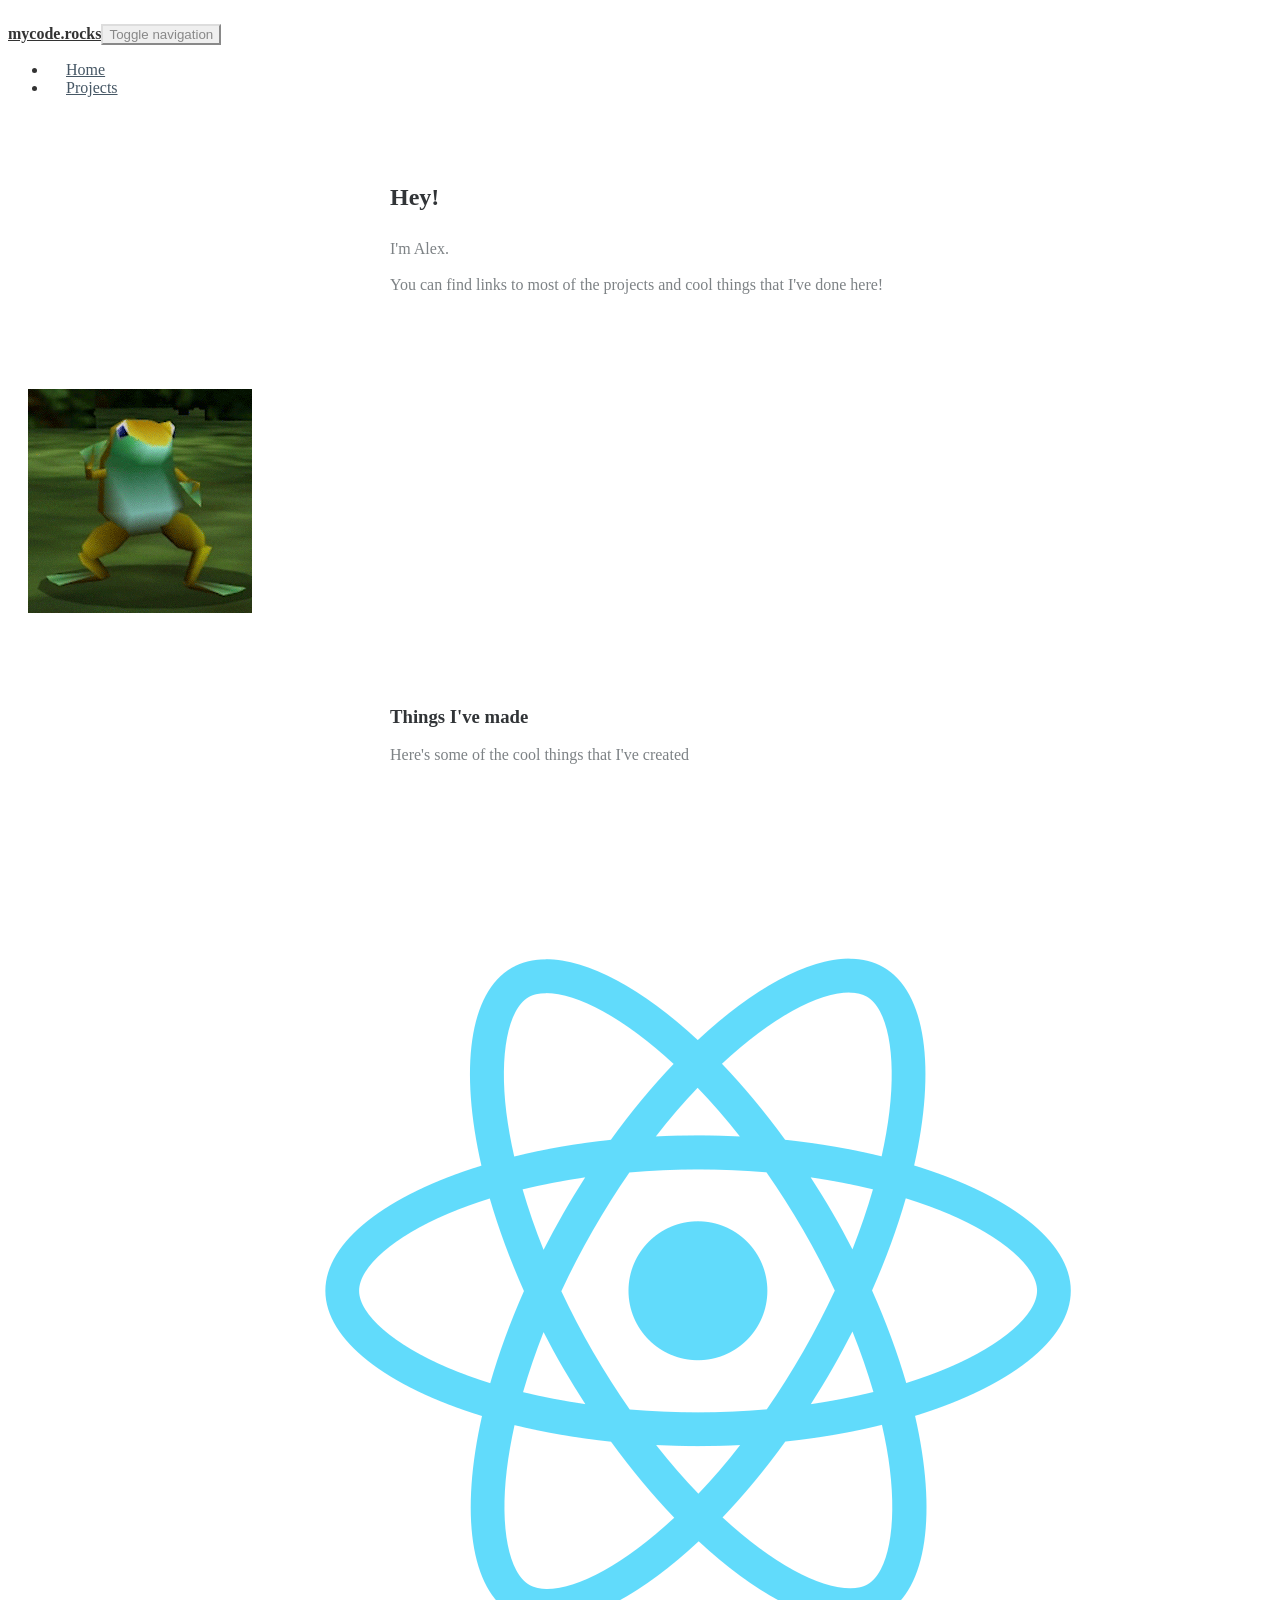
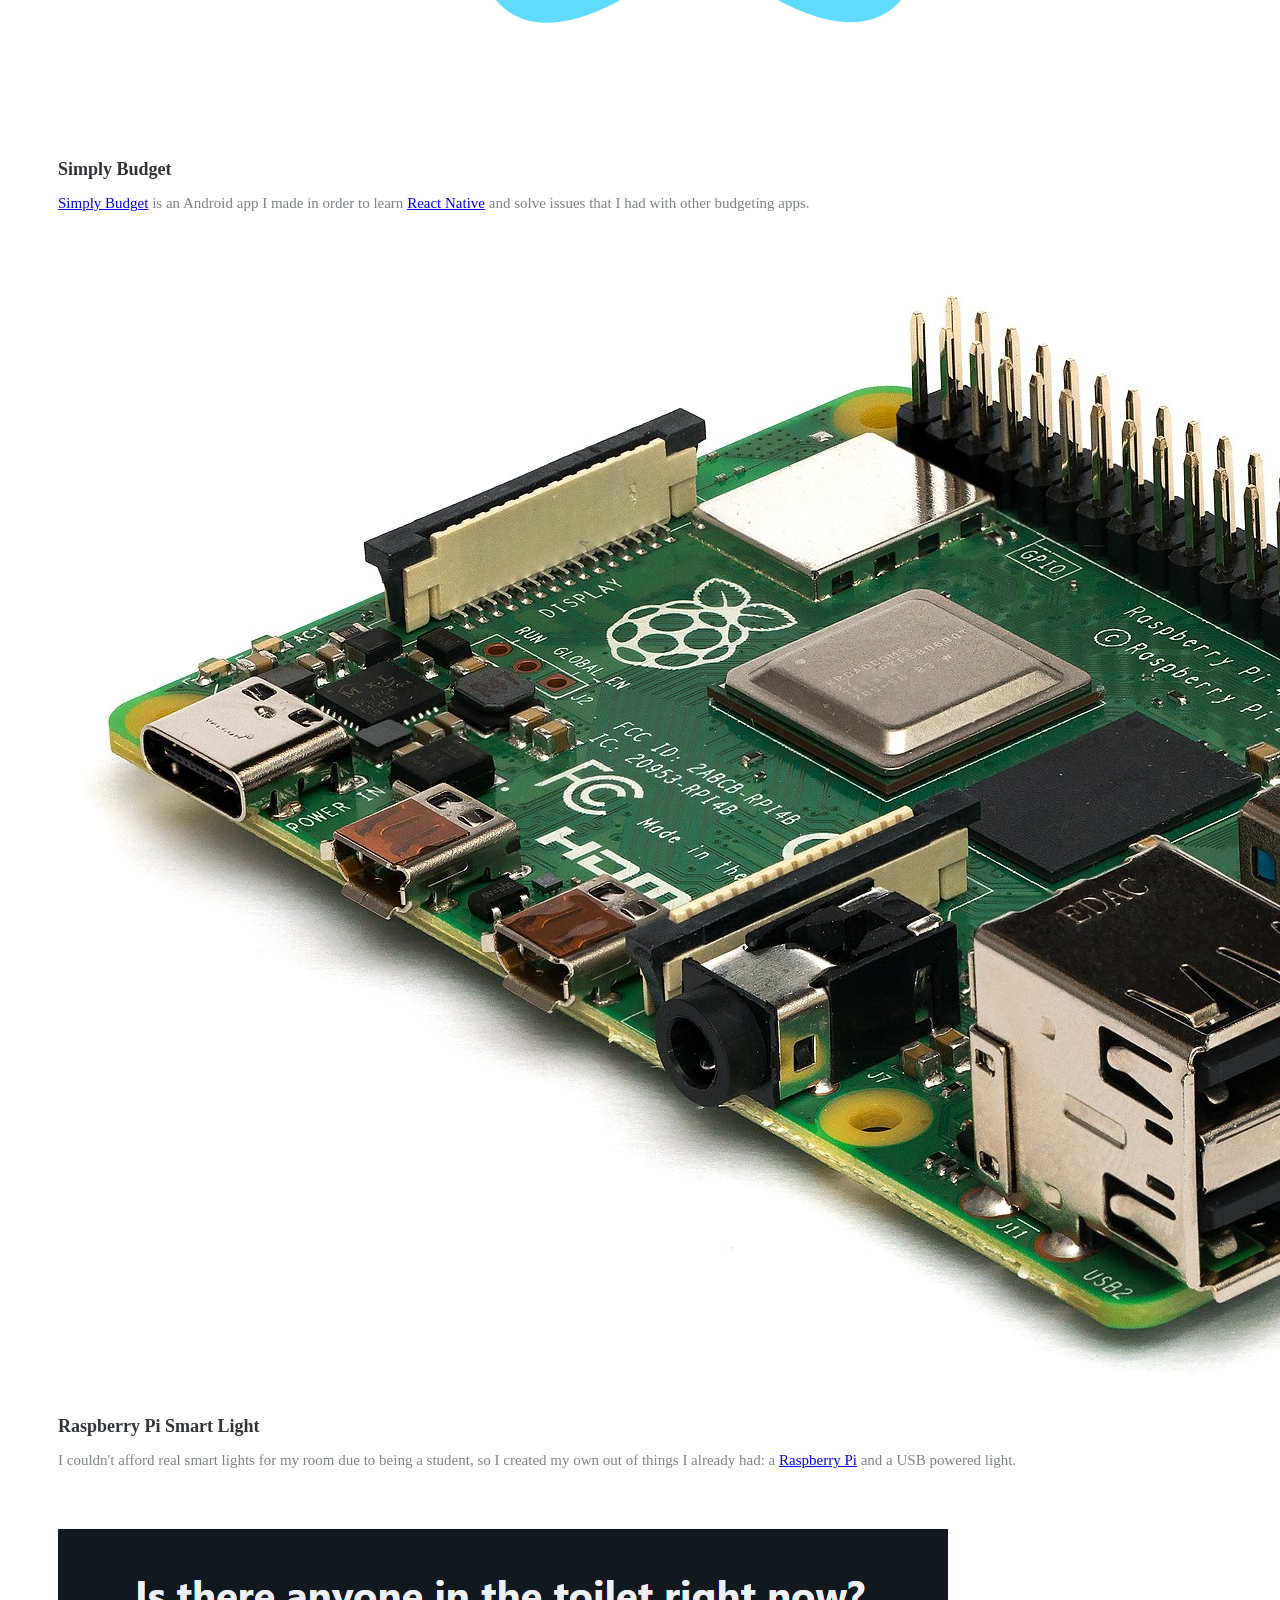
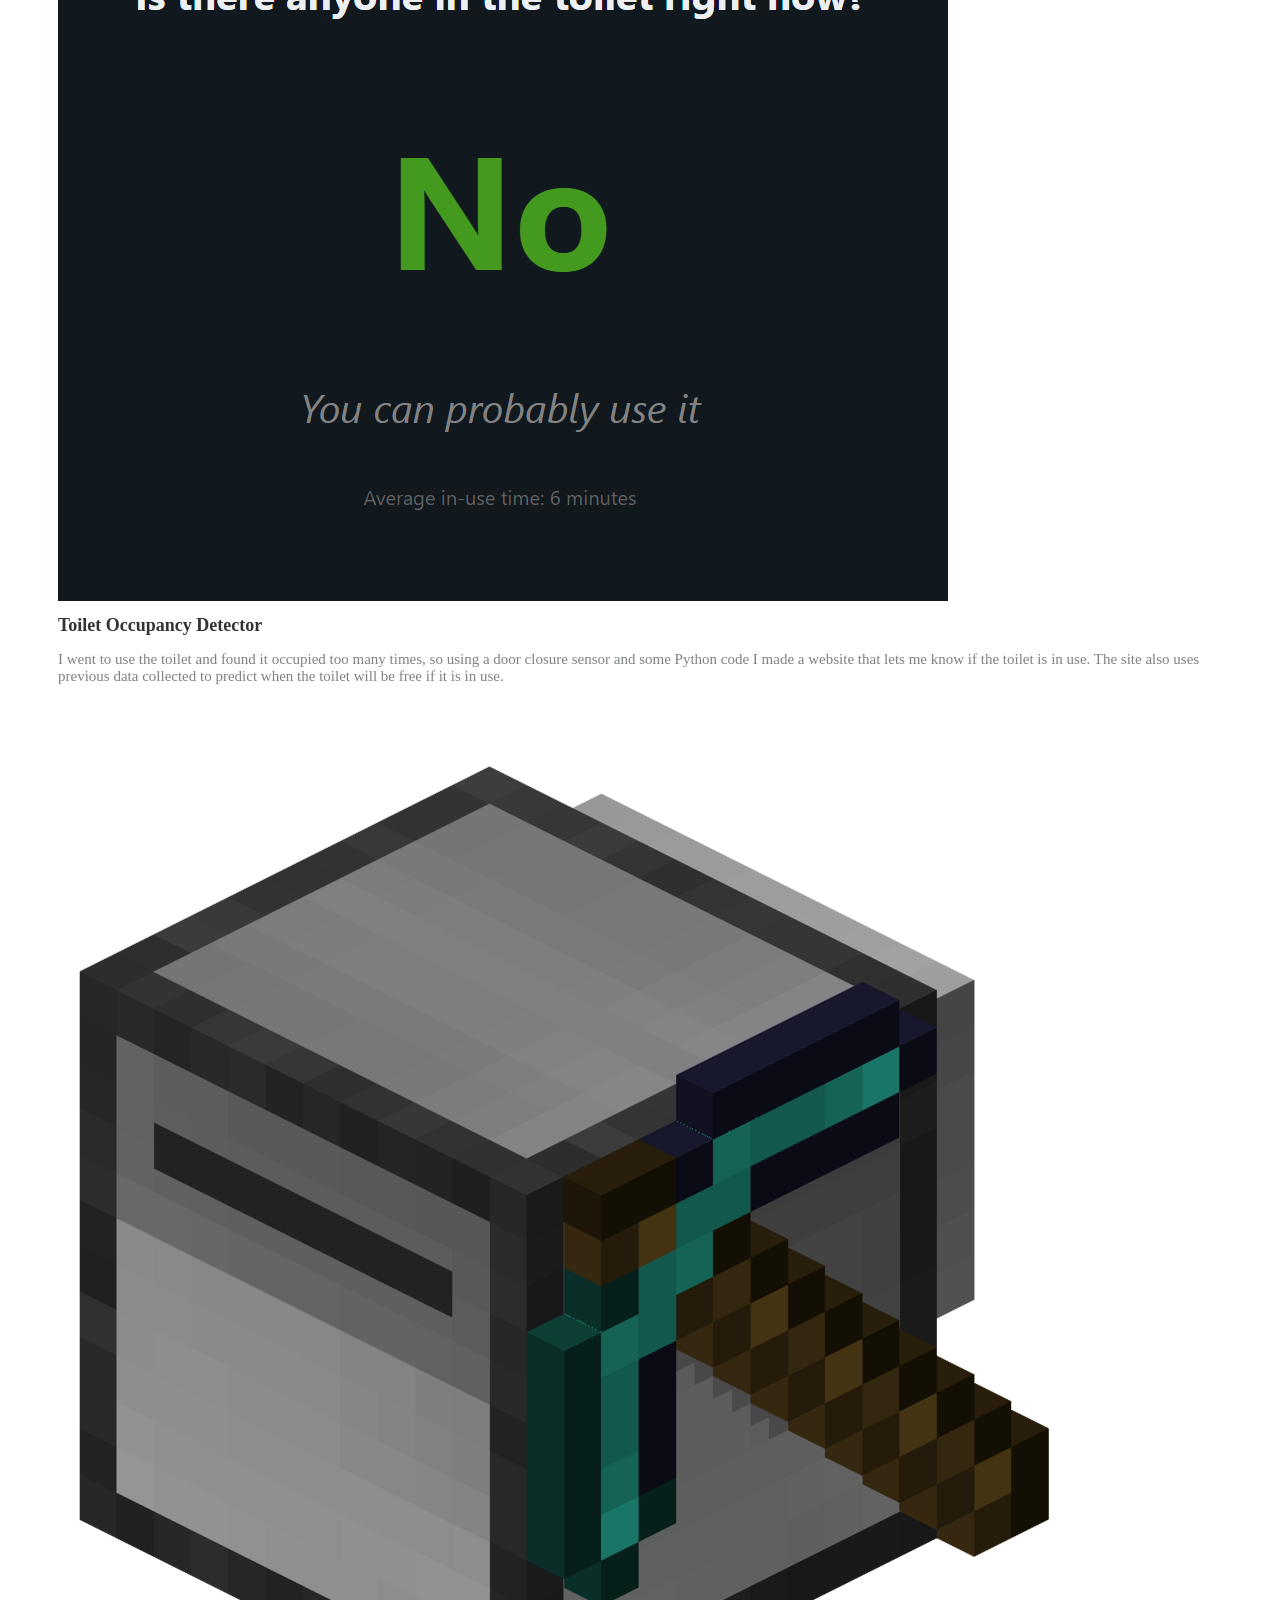
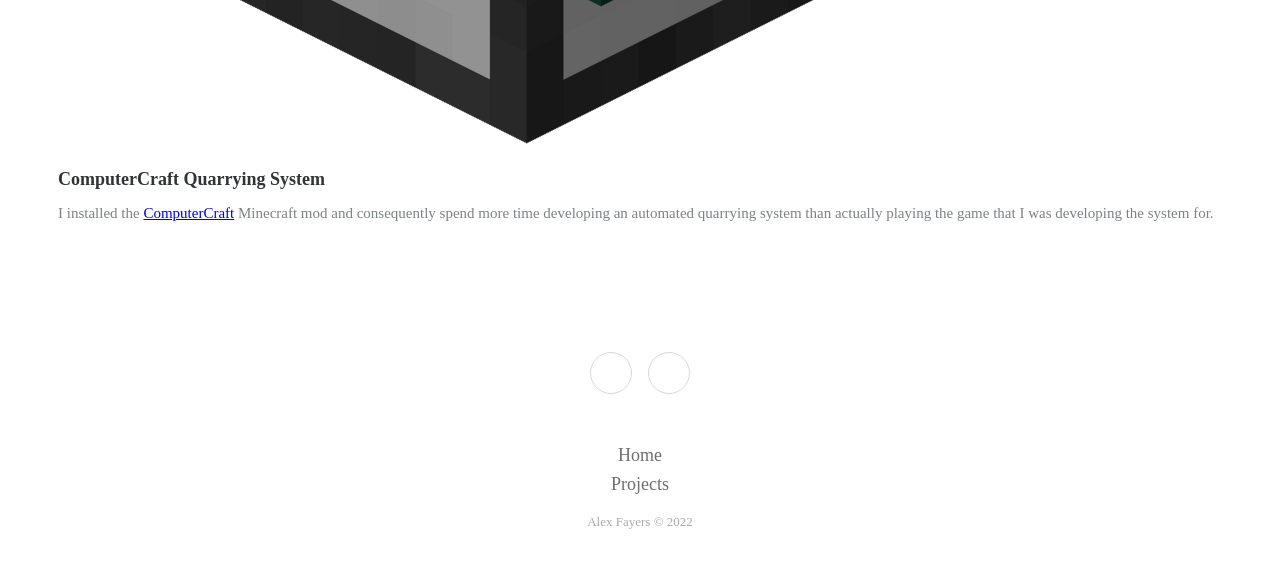
==== index.html @ 3d918f92 "init" ====
<!DOCTYPE html><html lang="en"><head><meta charset="utf-8"><meta name="viewport" content="width=device-width, initial-scale=1.0, shrink-to-fit=no"><title>Untitled</title><link rel="stylesheet" href="assets/bootstrap/css/bootstrap.min.css"><link rel="stylesheet" href="https://fonts.googleapis.com/css?family=Bitter:400,700"><link rel="stylesheet" href="assets/fonts/ionicons.min.css"><link rel="stylesheet" href="assets/css/styles.min.css"><link rel="stylesheet" href="https://cdnjs.cloudflare.com/ajax/libs/animate.css/3.5.2/animate.min.css"></head><body><div class="container"><header><nav class="navbar navbar-light navbar-expand-lg navigation-clean"><div class="container" id="container"><a class="navbar-brand" href="#">mycode.rocks</a><button data-bs-toggle="collapse" class="navbar-toggler" data-bs-target="#navcol-1"><span class="visually-hidden">Toggle navigation</span><span class="navbar-toggler-icon"></span></button><div class="collapse navbar-collapse" id="navcol-1"><ul class="navbar-nav ms-auto"><li class="nav-item"><a class="nav-link" href="#container">Home</a></li><li class="nav-item"><a class="nav-link" href="#projects">Projects</a></li></ul></div></div></nav></header><main><section class="highlight-clean"><div class="intro"><h2 class="text-center swing animated">Hey!</h2><p class="lead text-center"></p><p class="lead text-center">I'm Alex.<br><br>You can find links to most of the projects and cool things that I've done here!</p></div></section><section class="d-flex d-xl-flex justify-content-center align-items-center justify-content-xl-center align-items-xl-center"><div class="d-flex d-sm-flex d-md-flex d-lg-flex justify-content-center justify-content-sm-center justify-content-md-center jello animated" id="gradient" style="padding: 20px;"><img class="d-xl-flex" src="assets/img/frog.gif"></div></section><section class="highlight-clean projects-horizontal"><div class="intro"><h3 class="text-center" id="projects">Things I've made</h3><p class="text-center">Here's some of the cool things that I've created</p></div><div style="padding: 0px 50px ;"><div class="row projects"><div class="col-sm-6 item"><div class="row"><div class="col-md-12 col-lg-5"><a href="https://play.google.com/store/apps/details?id=com.alexfayersapps.simplybudget"><img class="img-fluid" src="assets/img/1280px-React-icon.svg.png"></a></div><div class="col"><h3 class="name">Simply Budget</h3><p class="description"><a href="https://play.google.com/store/apps/details?id=com.alexfayersapps.simplybudget">Simply Budget</a>&nbsp;is an Android app I made in order to learn&nbsp;<a href="https://reactnative.dev/">React Native</a>&nbsp;and solve issues that I had with other budgeting apps.</p></div></div></div><div class="col-sm-6 item"><div class="row"><div class="col-md-12 col-lg-5"><img class="img-fluid" src="assets/img/Raspberry_Pi_4_Model_B_-_Side.jpg"></div><div class="col"><h3 class="name">Raspberry Pi Smart Light</h3><p class="description">I couldn't afford real smart lights for my room due to being a student, so I created my own out of things I already had: a&nbsp;<a href="https://www.raspberrypi.org/">Raspberry Pi</a> and a USB powered light.</p></div></div></div><div class="col-sm-6 item"><div class="row"><div class="col-md-12 col-lg-5"><img class="img-fluid" src="assets/img/Screenshot%202022-01-23%20181431.png"></div><div class="col"><h3 class="name">Toilet Occupancy Detector</h3><p class="description">I went to use the toilet and found it occupied too many times, so using a door closure sensor and some Python code I made a website that lets me know if the toilet is in use. The site&nbsp;also uses previous data collected to predict when the toilet will be free if it is in use.</p></div></div></div><div class="col-sm-6 item"><div class="row"><div class="col-md-12 col-lg-5"><a href="https://github.com/alexfayers/computercraft_miner"><img class="img-fluid" src="assets/img/2013-08-24_19.15.29.png"></a></div><div class="col"><h3 class="name">ComputerCraft Quarrying System</h3><p class="description">I installed the <a href="https://www.computercraft.info/">ComputerCraft</a>&nbsp;Minecraft mod and consequently spend more time developing an automated quarrying system than actually playing the game that I was developing the system for.</p></div></div></div></div></div></section></main><footer class="footer-basic"><div class="social"><a href="https://www.linkedin.com/in/alex-fayers/"><i class="icon ion-social-linkedin"></i></a><a href="https://github.com/alexfayers"><i class="icon ion-social-github"></i></a></div><ul class="list-inline"><li class="list-inline-item"><a href="#container">Home</a></li><li class="list-inline-item"><a href="#projects">Projects</a></li></ul><p class="copyright">Alex Fayers © 2022</p></footer></div><script src="assets/js/jquery.min.js"></script><script src="assets/bootstrap/js/bootstrap.min.js"></script><script src="assets/js/script.min.js"></script></body></html>
---- assets/css/styles.min.css ----
.footer-basic{padding:40px 0;background-color:#fff;color:#4b4c4d}.footer-basic ul{padding:0;list-style:none;text-align:center;font-size:18px;line-height:1.6;margin-bottom:0}.footer-basic li{padding:0 10px}.footer-basic ul a{color:inherit;text-decoration:none;opacity:.8}.footer-basic ul a:hover,.highlight-clean .buttons .btn:hover{opacity:1}.footer-basic .social{text-align:center;padding-bottom:25px}.footer-basic .social>a{font-size:24px;width:40px;height:40px;line-height:40px;display:inline-block;text-align:center;border-radius:50%;border:1px solid #ccc;margin:0 8px;color:inherit;opacity:.75}.footer-basic .social>a:hover{opacity:.9}.footer-basic .copyright{margin-top:15px;text-align:center;font-size:13px;color:#aaa;margin-bottom:0}.header-dark{background:url(../../assets/img/mountain_bg.jpg) 0 0/cover #444;padding-bottom:80px}.header-dark .navbar{background:0 0;color:#fff;border-radius:0;box-shadow:none;border:none}.header-dark .navbar .navbar-brand,.navigation-clean .navbar-brand{font-weight:700;color:inherit}.header-dark .navbar .navbar-brand:hover{color:#f0f0f0}.header-dark .navbar .navbar-collapse span{margin-top:5px}.header-dark .navbar .navbar-collapse span .login{color:#d9d9d9;margin-right:.5rem;text-decoration:none}.header-dark .navbar .navbar-collapse span .login:hover{color:#fff}.header-dark .navbar .navbar-toggler{border-color:#747474;color:#eee}.header-dark .navbar .navbar-toggler:hover,.header-dark .navbar-toggler:focus,.navigation-clean .navbar-toggler:focus,.navigation-clean .navbar-toggler:hover{background:0 0}.header-dark .navbar .navbar-collapse,.header-dark .navbar form{border-color:#636363}@media (min-width:992px){.header-dark .navbar.navbar .navbar-nav .nav-link{padding-left:1.2rem;padding-right:1.2rem}}.header-dark .navbar.navbar-dark .navbar-nav .nav-link{color:#d9d9d9}.header-dark .navbar.navbar-dark .navbar-nav .nav-link:focus,.header-dark .navbar.navbar-dark .navbar-nav .nav-link:hover{color:#fcfeff!important;background-color:transparent}.header-dark .navbar .navbar-nav>li>.dropdown-menu{margin-top:-5px;box-shadow:0 4px 8px rgba(0,0,0,.1);background-color:#fff;border-radius:2px}.header-dark .navbar .dropdown-menu .dropdown-item,.header-dark .navbar .dropdown-menu .dropdown-item:focus{line-height:2;font-size:14px;color:#37434d}.header-dark .navbar .dropdown-menu .drodown-item:hover,.header-dark .navbar .dropdown-menu .dropdown-item:focus{background:#ebeff1}.header-dark .navbar .action-button,.header-dark .navbar .action-button:active{background:#208f8f;border-radius:20px;font-size:inherit;color:#fff;box-shadow:none;border:none;text-shadow:none;padding:.5rem .8rem;transition:background-color .25s}.header-dark .navbar .action-button:hover{background:#269d9d}.header-dark .navbar label{color:#ccc}.header-dark .navbar form .search-field{display:inline-block;width:80%;background:0 0;border:none;border-bottom:1px solid transparent;border-radius:0;color:#ccc;box-shadow:none;color:inherit;transition:border-bottom-color .3s}.header-dark .navbar form .search-field:focus{border-bottom:1px solid #ccc}.header-dark .hero{margin-top:60px}.header-dark .hero h1{color:#fff;font-family:Bitter,serif;font-size:40px;margin-top:20px;margin-bottom:80px}.header-dark .hero .ratio iframe{background-color:#666}.highlight-clean{color:#313437;background-color:#fff;padding:50px 0}.highlight-clean p,.projects-horizontal p{color:#7d8285}.highlight-clean h2{font-weight:700;margin-bottom:25px;line-height:1.5;padding-top:0;margin-top:0;color:inherit}.highlight-clean .intro{font-size:16px;max-width:500px;margin:0 auto 25px}.highlight-clean .buttons{text-align:center}.highlight-clean .buttons .btn{padding:16px 32px;margin:6px;border:none;background:#ddd;box-shadow:none;text-shadow:none;opacity:.9;text-transform:uppercase;font-weight:700;font-size:13px;letter-spacing:.4px;line-height:1;outline:0}.highlight-clean .buttons .btn:active{transform:translateY(1px)}.highlight-clean .buttons .btn-primary{background-color:#055ada;color:#fff}.navigation-clean{background:#fff;padding-top:.75rem;padding-bottom:.75rem;color:#333;border-radius:0;box-shadow:none;border:none;margin-bottom:0}@media (min-width:768px){.header-dark{padding-bottom:120px}.header-dark .navbar{padding-top:.75rem;padding-bottom:.75rem}.header-dark .hero{margin-top:20px}.header-dark .hero h1{margin-bottom:50px;line-height:1.5}.navigation-clean{padding-top:1rem;padding-bottom:1rem}}.navigation-clean .navbar-brand:hover{color:#222}.navigation-clean .navbar-toggler{border-color:#ddd;color:#888}.navigation-clean.navbar-light .navbar-nav .nav-link.active,.navigation-clean.navbar-light .navbar-nav .nav-link.active:focus,.navigation-clean.navbar-light .navbar-nav .nav-link.active:hover{color:#8f8f8f;box-shadow:none;background:0 0;pointer-events:none}.navigation-clean.navbar .navbar-nav .nav-link{padding-left:18px;padding-right:18px}.navigation-clean.navbar-light .navbar-nav .nav-link{color:#465765}.navigation-clean.navbar-light .navbar-nav .nav-link:focus,.navigation-clean.navbar-light .navbar-nav .nav-link:hover{color:#37434d!important;background-color:transparent}.navigation-clean .navbar-nav>li>.dropdown-menu{margin-top:-5px;box-shadow:none;background-color:#fff;border-radius:2px}.navigation-clean .dropdown-menu .dropdown-item,.navigation-clean .dropdown-menu .dropdown-item:focus{line-height:2;color:#37434d}.navigation-clean .dropdown-menu .dropdown-item:focus,.navigation-clean .dropdown-menu .dropdown-item:hover{background:#eee;color:inherit}.projects-horizontal{color:#313437;background-color:#fff}.projects-horizontal h2{font-weight:700;margin-bottom:40px;padding-top:40px;color:inherit}.projects-horizontal .intro{font-size:16px;max-width:500px;margin:0 auto 10px}.projects-horizontal .projects{padding-bottom:40px}.projects-horizontal .item{padding-top:60px;min-height:160px}.projects-horizontal .item .name{font-size:18px;font-weight:700;margin-top:10px;margin-bottom:15px;color:inherit}@media (max-width:991px){.projects-horizontal .item .name{margin-top:22px}}.projects-horizontal .item .description{font-size:15px;margin-bottom:0}.social-icons{color:#313437;background-color:#fff;text-align:center;padding:40px 0}@media (max-width:767px){.projects-horizontal h2{margin-bottom:25px;padding-top:25px;font-size:24px}.projects-horizontal .item{padding-top:40px;min-height:160px}.social-icons{padding:40px 0}}.social-icons i{font-size:32px;display:inline-block;color:#757980;margin:0 10px;width:60px;height:60px;border:1px solid #c8ced7;text-align:center;border-radius:50%;line-height:60px}
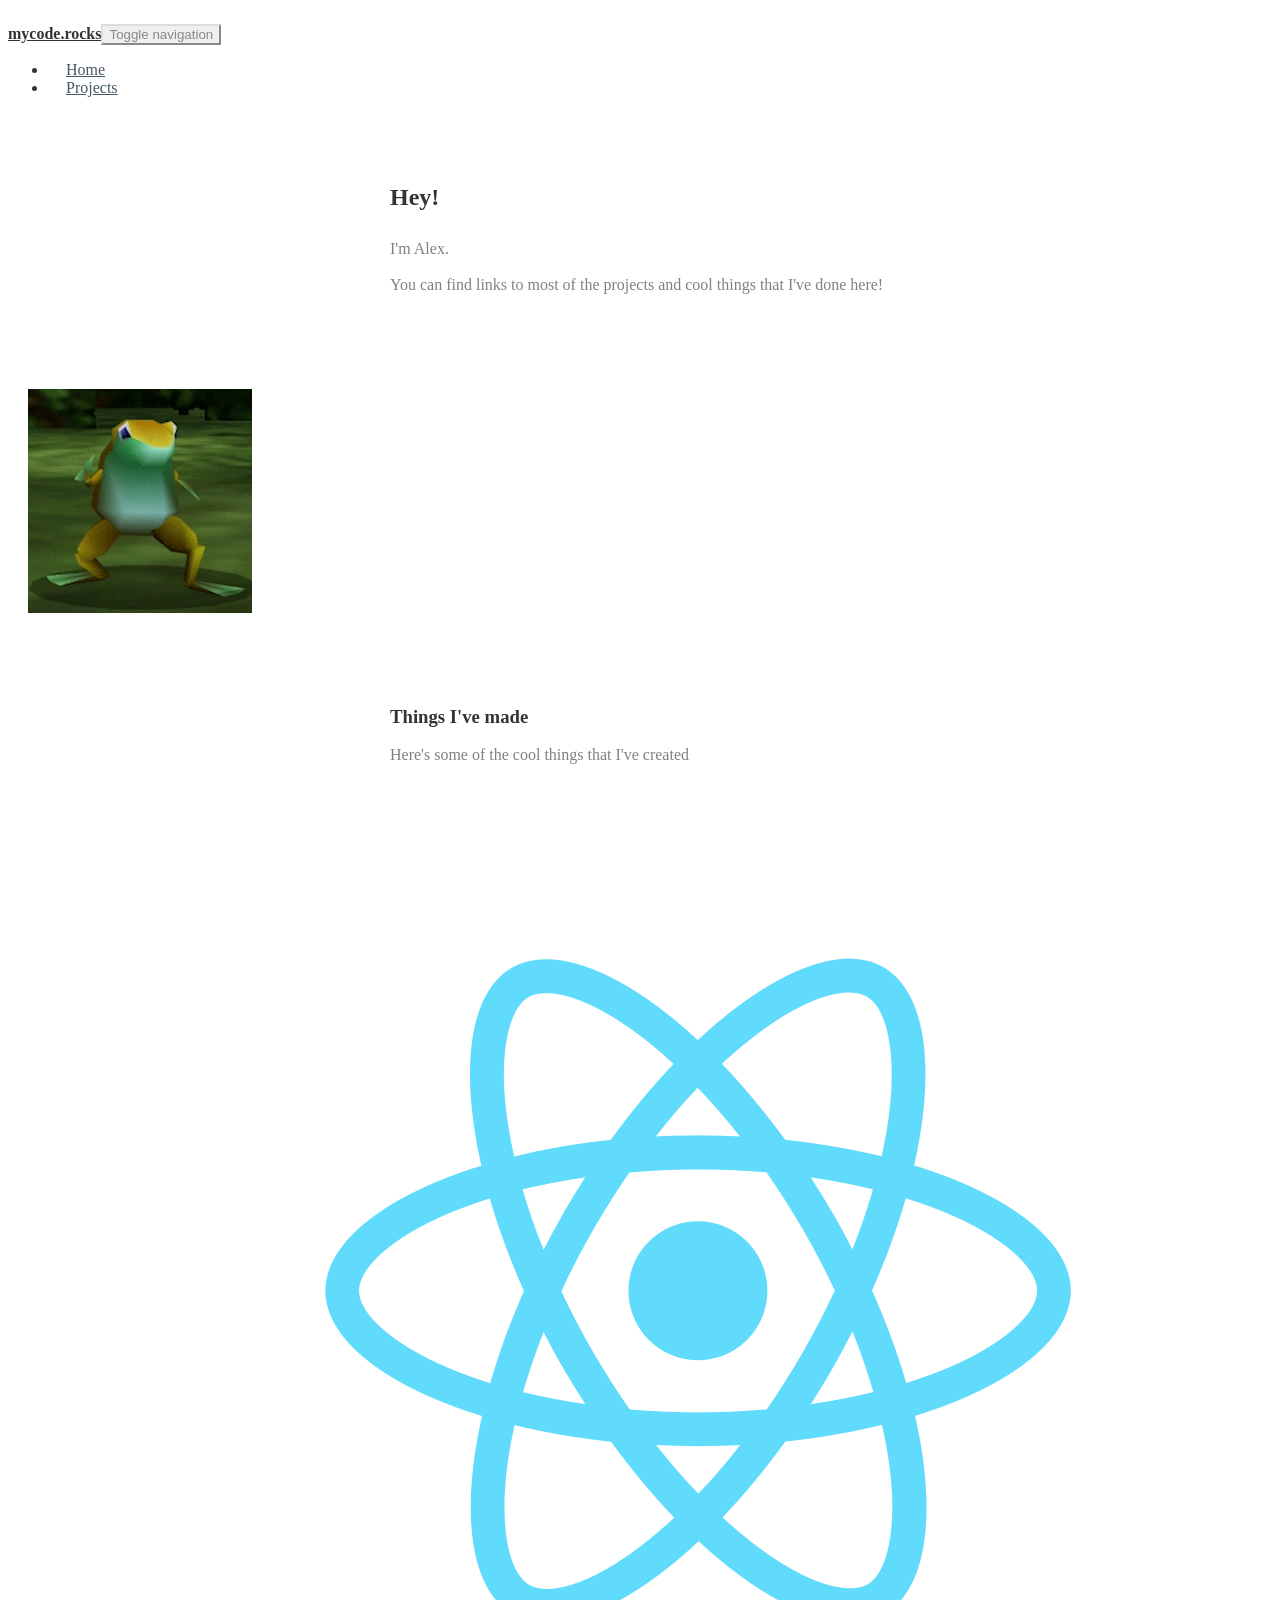
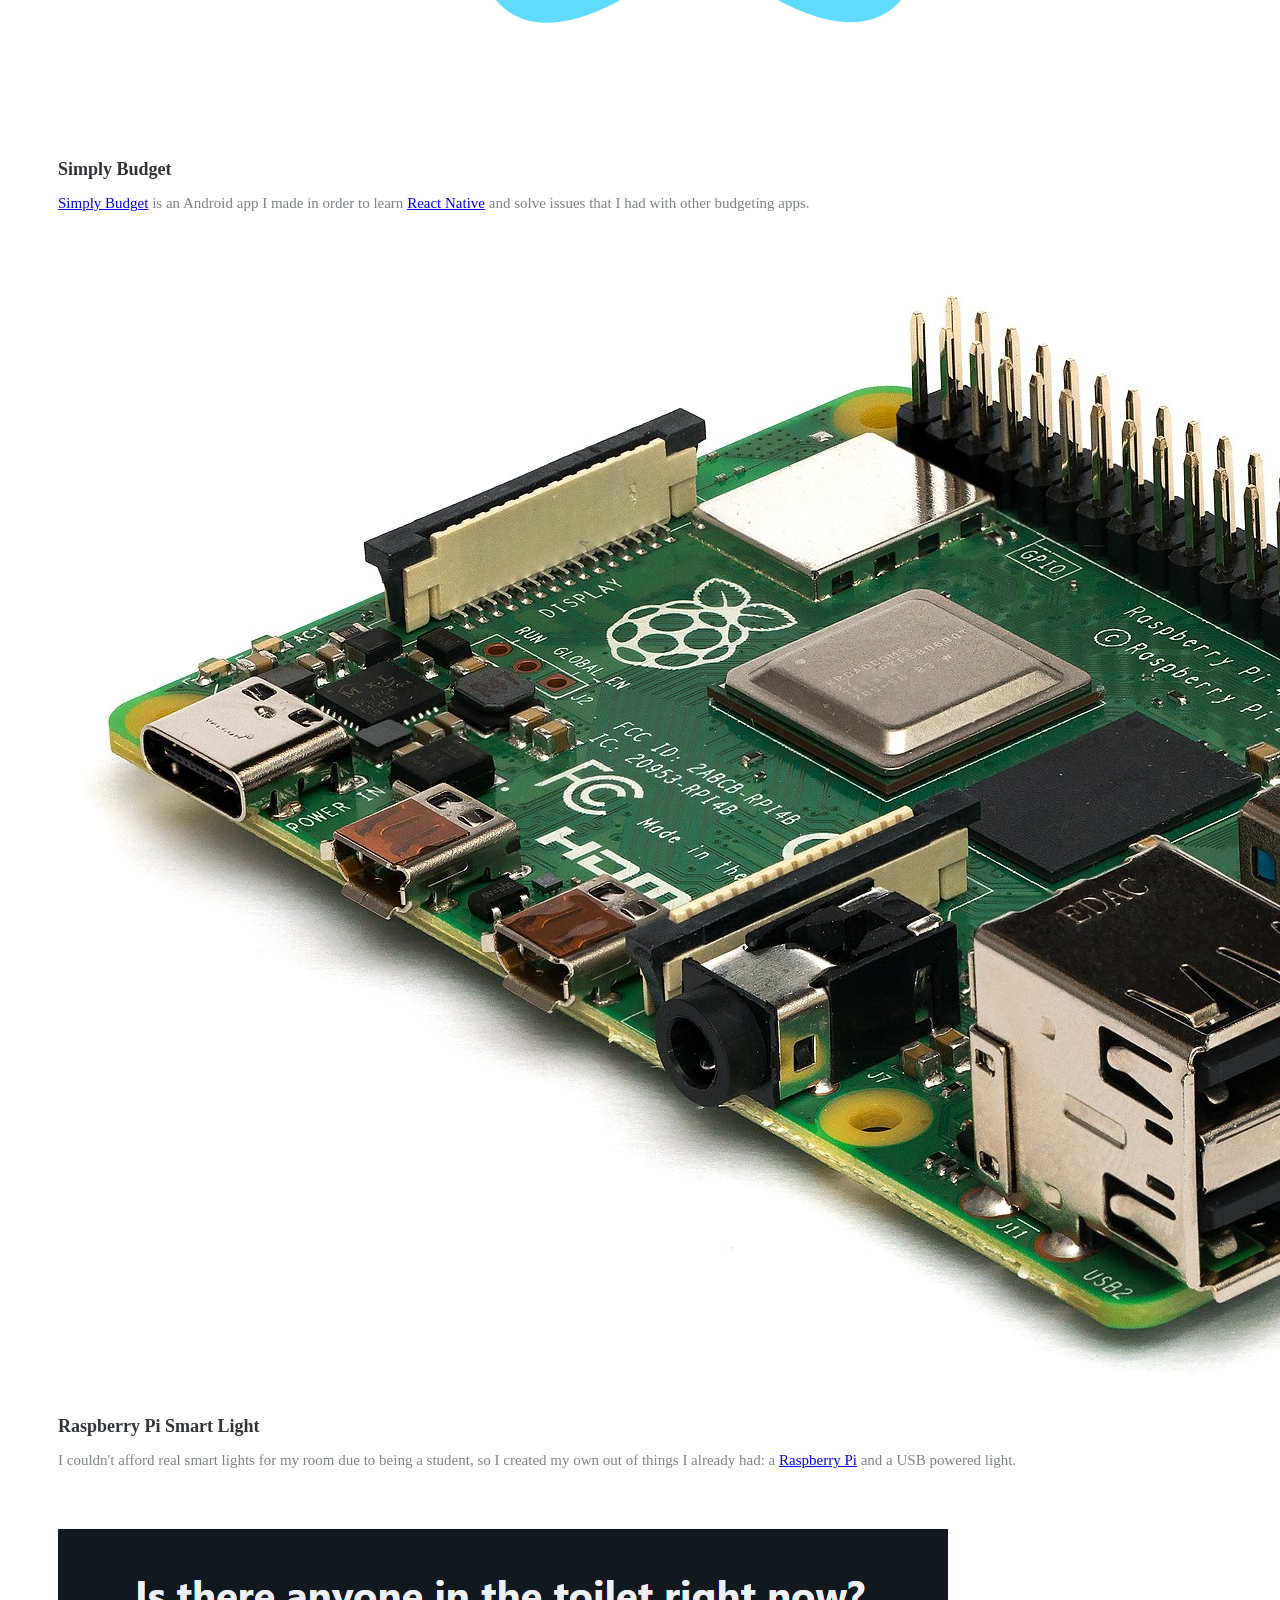
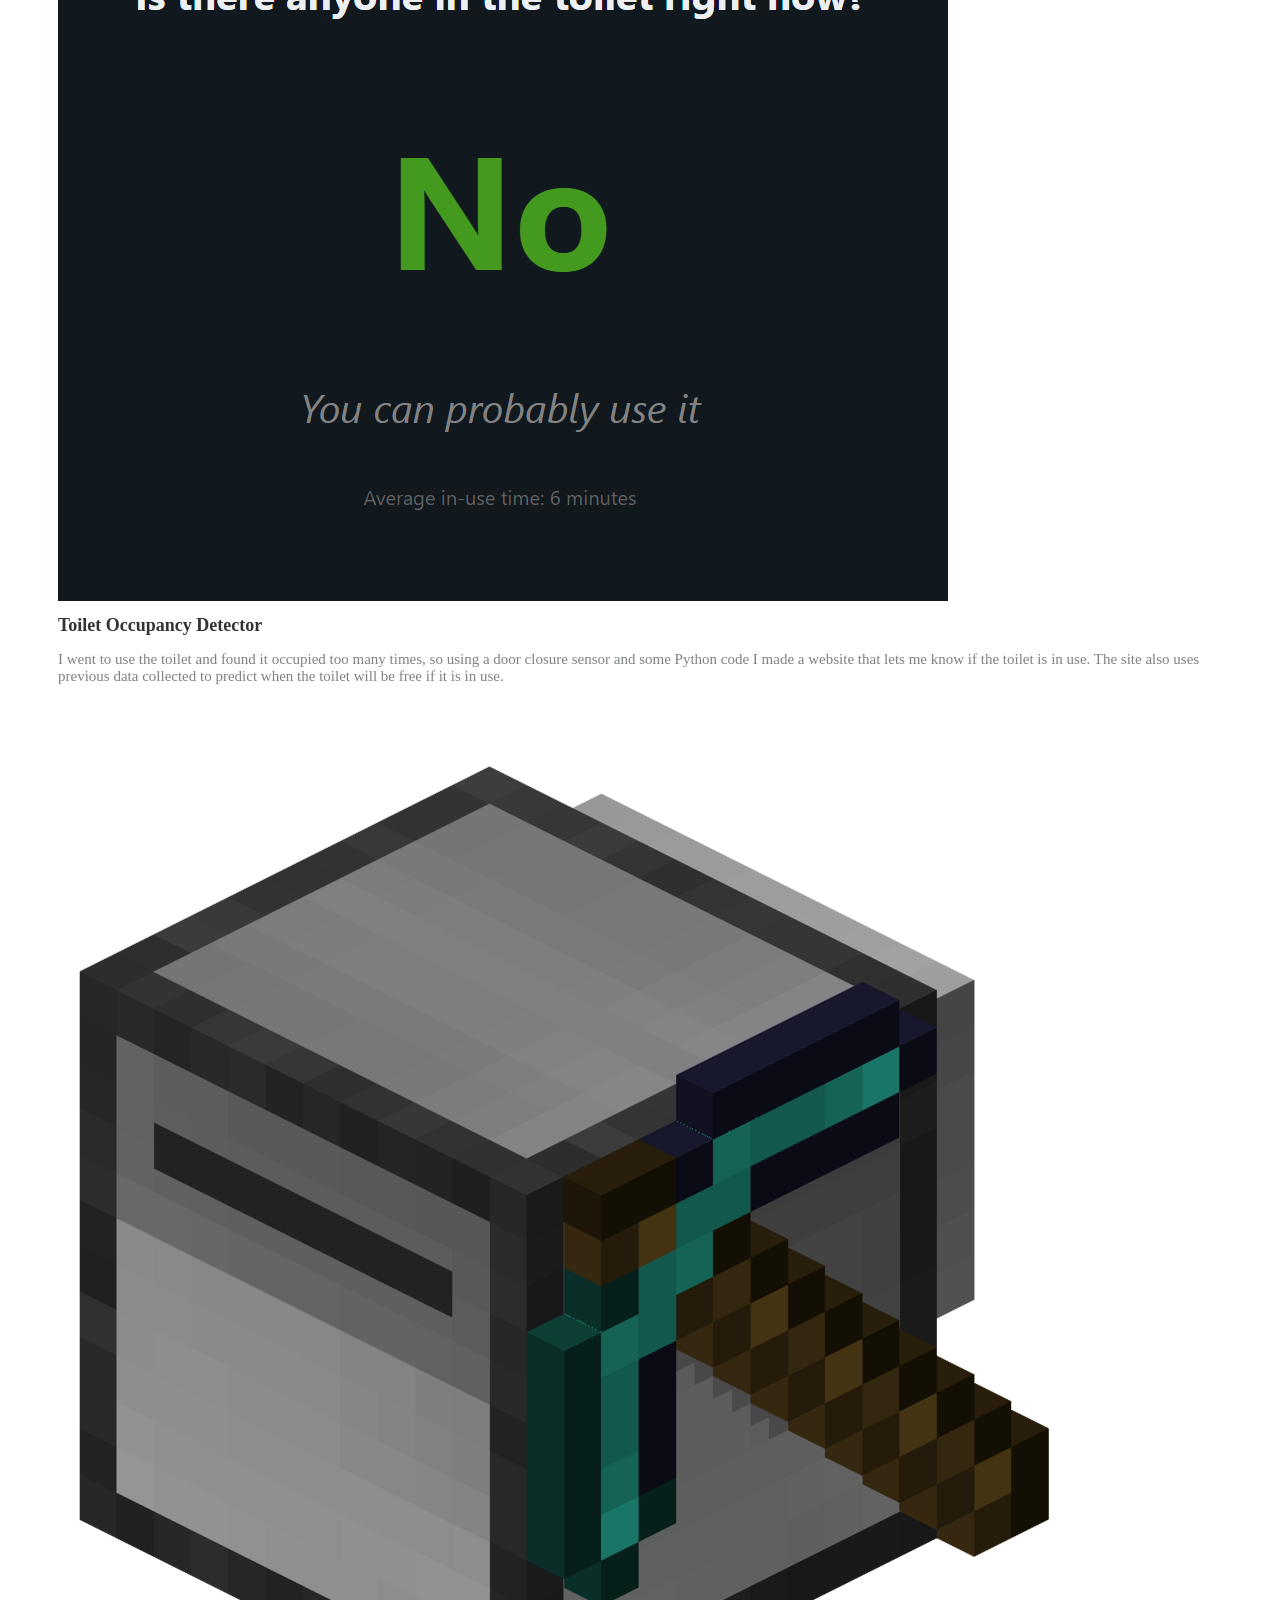
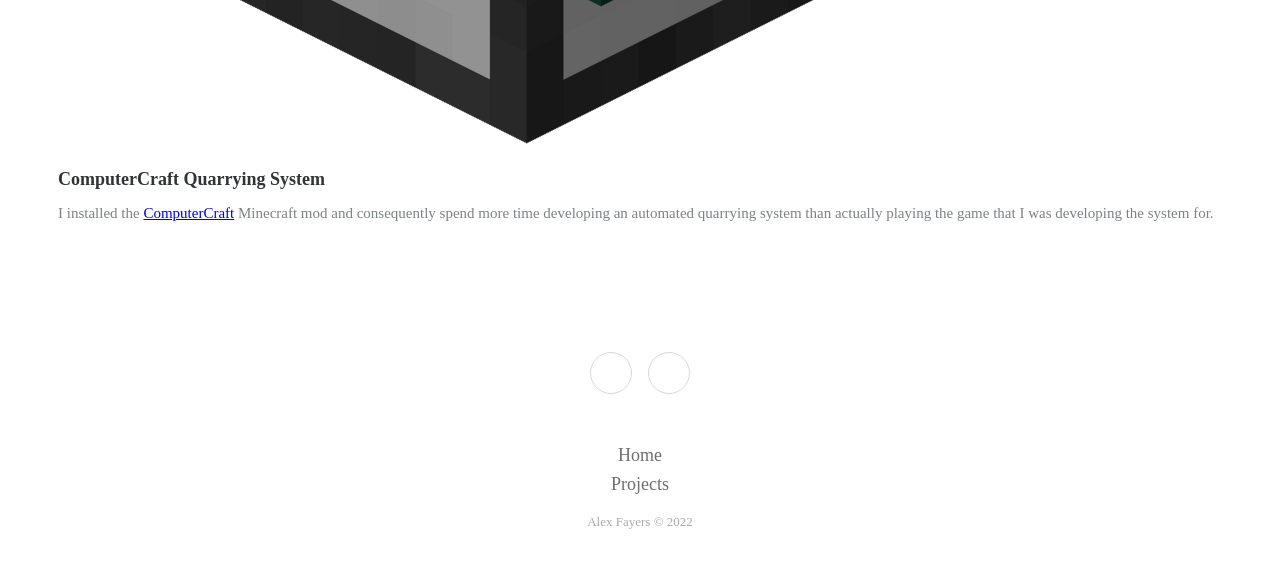
==== commit 63e352aa: "set title tag" ====
--- a/index.html
+++ b/index.html
@@ -1 +1 @@
-<!DOCTYPE html><html lang="en"><head><meta charset="utf-8"><meta name="viewport" content="width=device-width, initial-scale=1.0, shrink-to-fit=no"><title>Untitled</title><link rel="stylesheet" href="assets/bootstrap/css/bootstrap.min.css"><link rel="stylesheet" href="https://fonts.googleapis.com/css?family=Bitter:400,700"><link rel="stylesheet" href="assets/fonts/ionicons.min.css"><link rel="stylesheet" href="assets/css/styles.min.css"><link rel="stylesheet" href="https://cdnjs.cloudflare.com/ajax/libs/animate.css/3.5.2/animate.min.css"></head><body><div class="container"><header><nav class="navbar navbar-light navbar-expand-lg navigation-clean"><div class="container" id="container"><a class="navbar-brand" href="#">mycode.rocks</a><button data-bs-toggle="collapse" class="navbar-toggler" data-bs-target="#navcol-1"><span class="visually-hidden">Toggle navigation</span><span class="navbar-toggler-icon"></span></button><div class="collapse navbar-collapse" id="navcol-1"><ul class="navbar-nav ms-auto"><li class="nav-item"><a class="nav-link" href="#container">Home</a></li><li class="nav-item"><a class="nav-link" href="#projects">Projects</a></li></ul></div></div></nav></header><main><section class="highlight-clean"><div class="intro"><h2 class="text-center swing animated">Hey!</h2><p class="lead text-center"></p><p class="lead text-center">I'm Alex.<br><br>You can find links to most of the projects and cool things that I've done here!</p></div></section><section class="d-flex d-xl-flex justify-content-center align-items-center justify-content-xl-center align-items-xl-center"><div class="d-flex d-sm-flex d-md-flex d-lg-flex justify-content-center justify-content-sm-center justify-content-md-center jello animated" id="gradient" style="padding: 20px;"><img class="d-xl-flex" src="assets/img/frog.gif"></div></section><section class="highlight-clean projects-horizontal"><div class="intro"><h3 class="text-center" id="projects">Things I've made</h3><p class="text-center">Here's some of the cool things that I've created</p></div><div style="padding: 0px 50px ;"><div class="row projects"><div class="col-sm-6 item"><div class="row"><div class="col-md-12 col-lg-5"><a href="https://play.google.com/store/apps/details?id=com.alexfayersapps.simplybudget"><img class="img-fluid" src="assets/img/1280px-React-icon.svg.png"></a></div><div class="col"><h3 class="name">Simply Budget</h3><p class="description"><a href="https://play.google.com/store/apps/details?id=com.alexfayersapps.simplybudget">Simply Budget</a>&nbsp;is an Android app I made in order to learn&nbsp;<a href="https://reactnative.dev/">React Native</a>&nbsp;and solve issues that I had with other budgeting apps.</p></div></div></div><div class="col-sm-6 item"><div class="row"><div class="col-md-12 col-lg-5"><img class="img-fluid" src="assets/img/Raspberry_Pi_4_Model_B_-_Side.jpg"></div><div class="col"><h3 class="name">Raspberry Pi Smart Light</h3><p class="description">I couldn't afford real smart lights for my room due to being a student, so I created my own out of things I already had: a&nbsp;<a href="https://www.raspberrypi.org/">Raspberry Pi</a> and a USB powered light.</p></div></div></div><div class="col-sm-6 item"><div class="row"><div class="col-md-12 col-lg-5"><img class="img-fluid" src="assets/img/Screenshot%202022-01-23%20181431.png"></div><div class="col"><h3 class="name">Toilet Occupancy Detector</h3><p class="description">I went to use the toilet and found it occupied too many times, so using a door closure sensor and some Python code I made a website that lets me know if the toilet is in use. The site&nbsp;also uses previous data collected to predict when the toilet will be free if it is in use.</p></div></div></div><div class="col-sm-6 item"><div class="row"><div class="col-md-12 col-lg-5"><a href="https://github.com/alexfayers/computercraft_miner"><img class="img-fluid" src="assets/img/2013-08-24_19.15.29.png"></a></div><div class="col"><h3 class="name">ComputerCraft Quarrying System</h3><p class="description">I installed the <a href="https://www.computercraft.info/">ComputerCraft</a>&nbsp;Minecraft mod and consequently spend more time developing an automated quarrying system than actually playing the game that I was developing the system for.</p></div></div></div></div></div></section></main><footer class="footer-basic"><div class="social"><a href="https://www.linkedin.com/in/alex-fayers/"><i class="icon ion-social-linkedin"></i></a><a href="https://github.com/alexfayers"><i class="icon ion-social-github"></i></a></div><ul class="list-inline"><li class="list-inline-item"><a href="#container">Home</a></li><li class="list-inline-item"><a href="#projects">Projects</a></li></ul><p class="copyright">Alex Fayers © 2022</p></footer></div><script src="assets/js/jquery.min.js"></script><script src="assets/bootstrap/js/bootstrap.min.js"></script><script src="assets/js/script.min.js"></script></body></html>+<!DOCTYPE html><html lang="en"><head><meta charset="utf-8"><meta name="viewport" content="width=device-width, initial-scale=1.0, shrink-to-fit=no"><title>mycode.rocks</title><link rel="stylesheet" href="assets/bootstrap/css/bootstrap.min.css"><link rel="stylesheet" href="https://fonts.googleapis.com/css?family=Bitter:400,700"><link rel="stylesheet" href="assets/fonts/ionicons.min.css"><link rel="stylesheet" href="assets/css/styles.min.css"><link rel="stylesheet" href="https://cdnjs.cloudflare.com/ajax/libs/animate.css/3.5.2/animate.min.css"></head><body><div class="container"><header><nav class="navbar navbar-light navbar-expand-lg navigation-clean"><div class="container" id="container"><a class="navbar-brand" href="#">mycode.rocks</a><button data-bs-toggle="collapse" class="navbar-toggler" data-bs-target="#navcol-1"><span class="visually-hidden">Toggle navigation</span><span class="navbar-toggler-icon"></span></button><div class="collapse navbar-collapse" id="navcol-1"><ul class="navbar-nav ms-auto"><li class="nav-item"><a class="nav-link" href="#container">Home</a></li><li class="nav-item"><a class="nav-link" href="#projects">Projects</a></li></ul></div></div></nav></header><main><section class="highlight-clean"><div class="intro"><h2 class="text-center swing animated">Hey!</h2><p class="lead text-center"></p><p class="lead text-center">I'm Alex.<br><br>You can find links to most of the projects and cool things that I've done here!</p></div></section><section class="d-flex d-xl-flex justify-content-center align-items-center justify-content-xl-center align-items-xl-center"><div class="d-flex d-sm-flex d-md-flex d-lg-flex justify-content-center justify-content-sm-center justify-content-md-center jello animated" id="gradient" style="padding: 20px;"><img class="d-xl-flex" src="assets/img/frog.gif"></div></section><section class="highlight-clean projects-horizontal"><div class="intro"><h3 class="text-center" id="projects">Things I've made</h3><p class="text-center">Here's some of the cool things that I've created</p></div><div style="padding: 0px 50px ;"><div class="row projects"><div class="col-sm-6 item"><div class="row"><div class="col-md-12 col-lg-5"><a href="https://play.google.com/store/apps/details?id=com.alexfayersapps.simplybudget"><img class="img-fluid" src="assets/img/1280px-React-icon.svg.png"></a></div><div class="col"><h3 class="name">Simply Budget</h3><p class="description"><a href="https://play.google.com/store/apps/details?id=com.alexfayersapps.simplybudget">Simply Budget</a>&nbsp;is an Android app I made in order to learn&nbsp;<a href="https://reactnative.dev/">React Native</a>&nbsp;and solve issues that I had with other budgeting apps.</p></div></div></div><div class="col-sm-6 item"><div class="row"><div class="col-md-12 col-lg-5"><img class="img-fluid" src="assets/img/Raspberry_Pi_4_Model_B_-_Side.jpg"></div><div class="col"><h3 class="name">Raspberry Pi Smart Light</h3><p class="description">I couldn't afford real smart lights for my room due to being a student, so I created my own out of things I already had: a&nbsp;<a href="https://www.raspberrypi.org/">Raspberry Pi</a> and a USB powered light.</p></div></div></div><div class="col-sm-6 item"><div class="row"><div class="col-md-12 col-lg-5"><img class="img-fluid" src="assets/img/Screenshot%202022-01-23%20181431.png"></div><div class="col"><h3 class="name">Toilet Occupancy Detector</h3><p class="description">I went to use the toilet and found it occupied too many times, so using a door closure sensor and some Python code I made a website that lets me know if the toilet is in use. The site&nbsp;also uses previous data collected to predict when the toilet will be free if it is in use.</p></div></div></div><div class="col-sm-6 item"><div class="row"><div class="col-md-12 col-lg-5"><a href="https://github.com/alexfayers/computercraft_miner"><img class="img-fluid" src="assets/img/2013-08-24_19.15.29.png"></a></div><div class="col"><h3 class="name">ComputerCraft Quarrying System</h3><p class="description">I installed the <a href="https://www.computercraft.info/">ComputerCraft</a>&nbsp;Minecraft mod and consequently spend more time developing an automated quarrying system than actually playing the game that I was developing the system for.</p></div></div></div></div></div></section></main><footer class="footer-basic"><div class="social"><a href="https://www.linkedin.com/in/alex-fayers/"><i class="icon ion-social-linkedin"></i></a><a href="https://github.com/alexfayers"><i class="icon ion-social-github"></i></a></div><ul class="list-inline"><li class="list-inline-item"><a href="#container">Home</a></li><li class="list-inline-item"><a href="#projects">Projects</a></li></ul><p class="copyright">Alex Fayers © 2022</p></footer></div><script src="assets/js/jquery.min.js"></script><script src="assets/bootstrap/js/bootstrap.min.js"></script><script src="assets/js/script.min.js"></script></body></html>
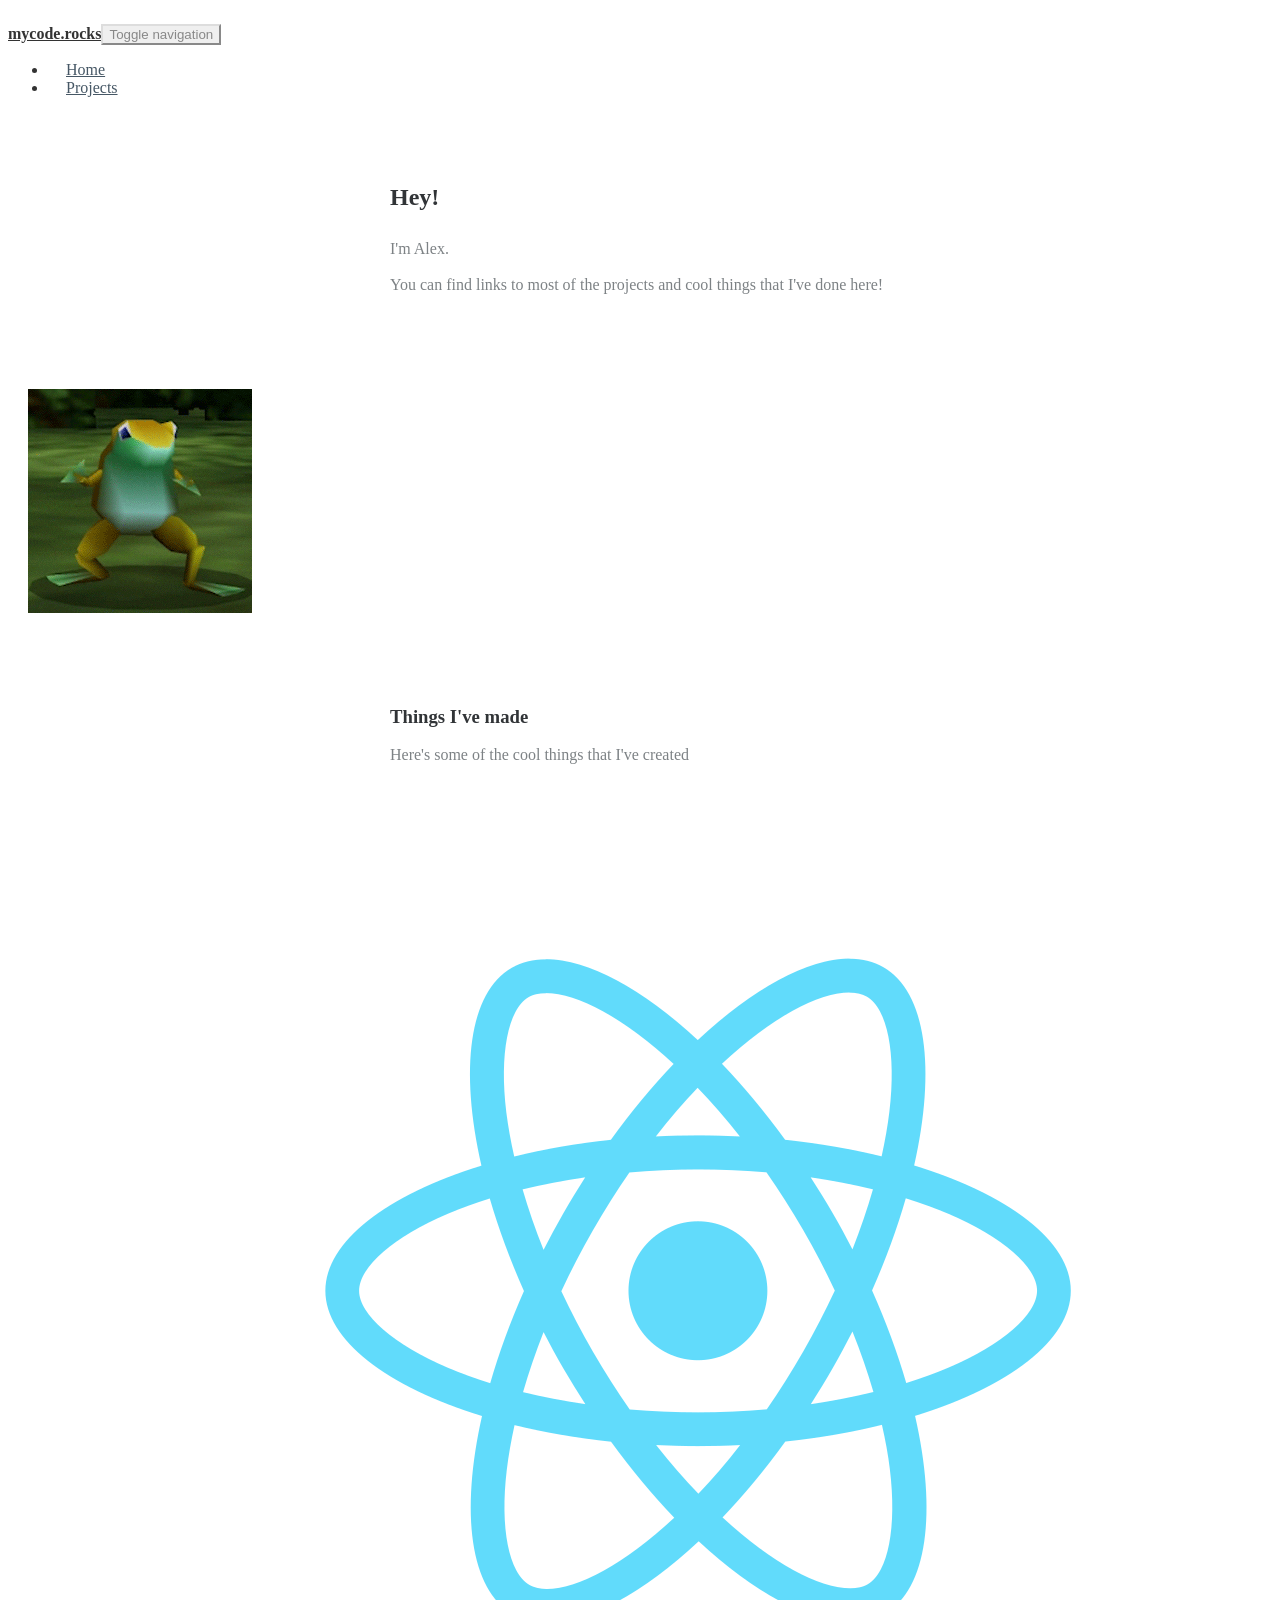
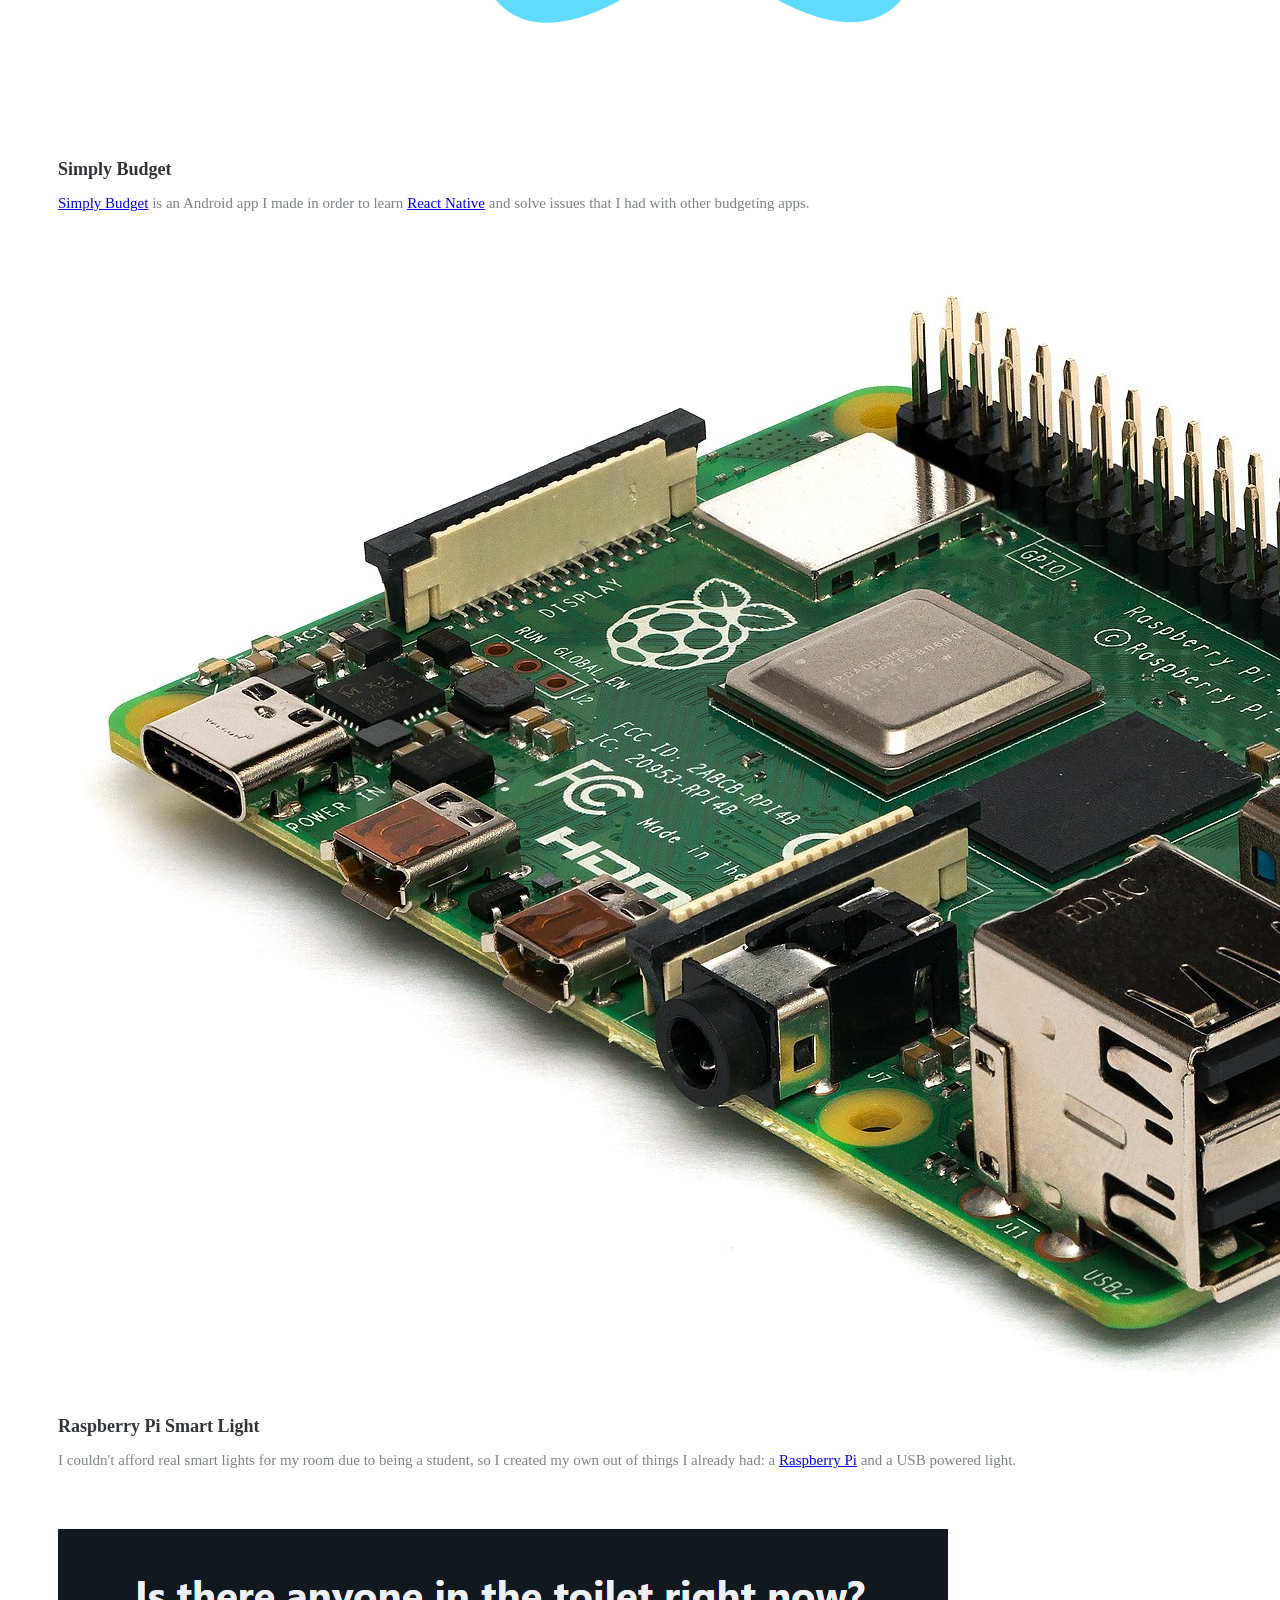
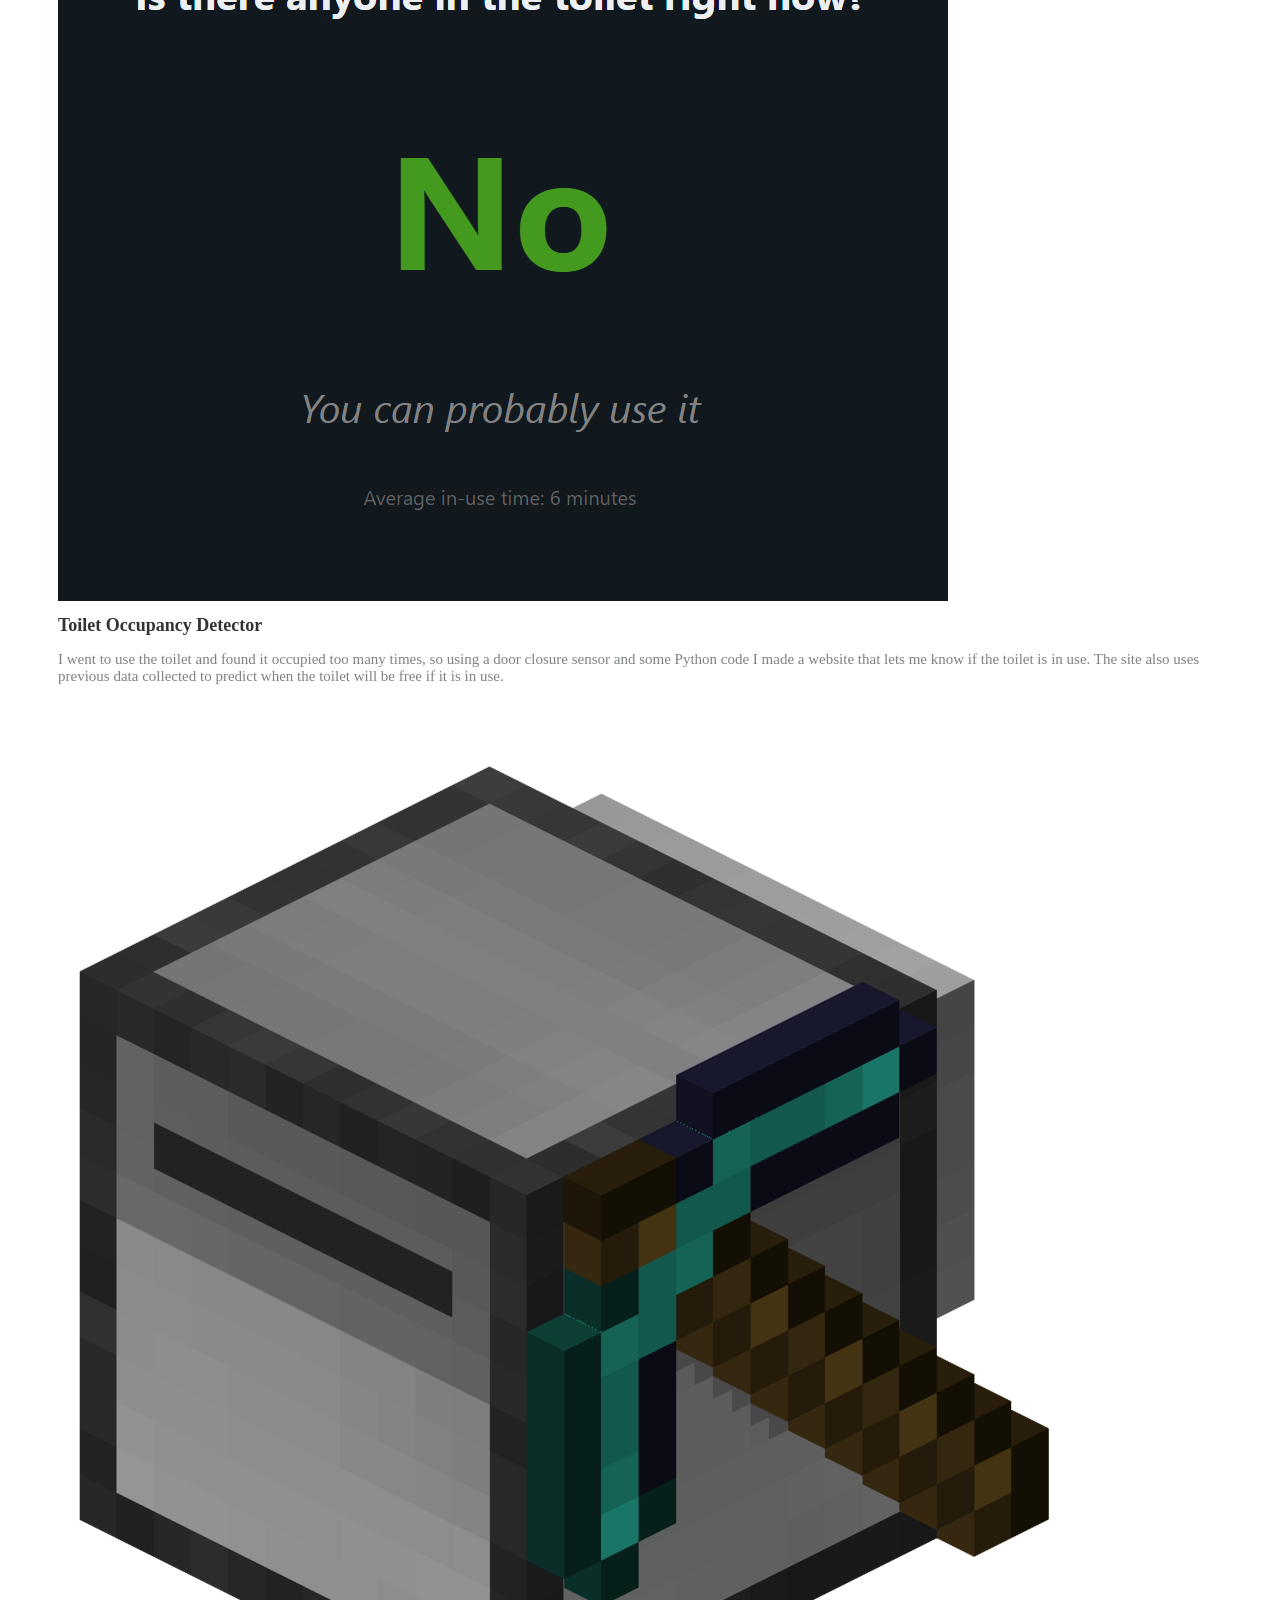
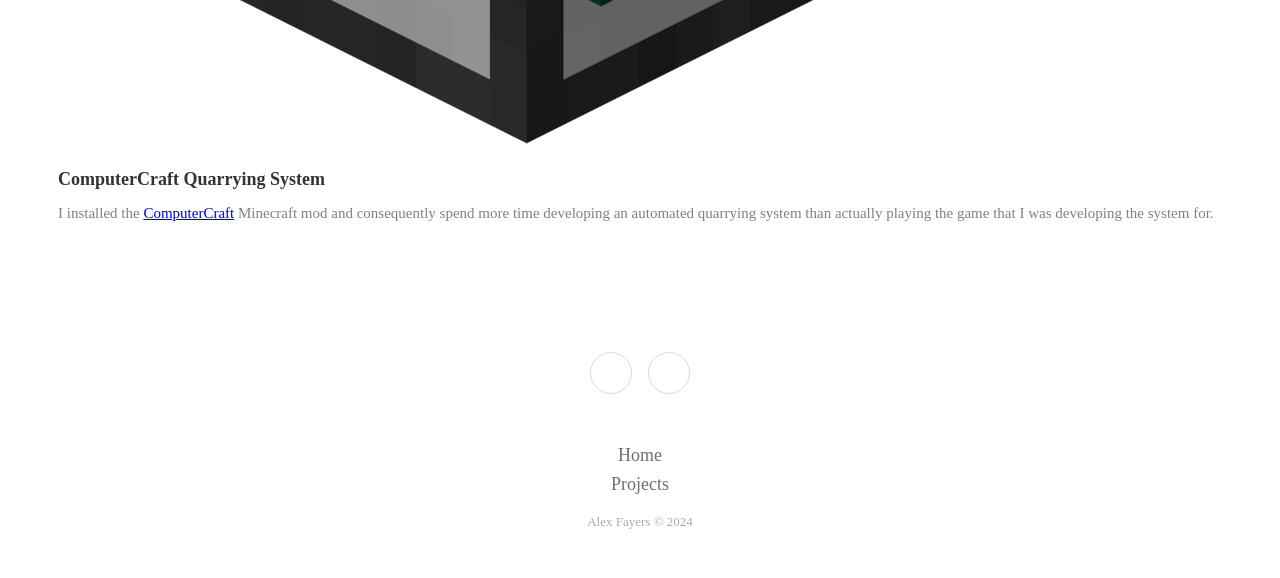
==== commit 1ae35622: "Update copyright year" ====
--- a/index.html
+++ b/index.html
@@ -1 +1 @@
-<!DOCTYPE html><html lang="en"><head><meta charset="utf-8"><meta name="viewport" content="width=device-width, initial-scale=1.0, shrink-to-fit=no"><title>mycode.rocks</title><link rel="stylesheet" href="assets/bootstrap/css/bootstrap.min.css"><link rel="stylesheet" href="https://fonts.googleapis.com/css?family=Bitter:400,700"><link rel="stylesheet" href="assets/fonts/ionicons.min.css"><link rel="stylesheet" href="assets/css/styles.min.css"><link rel="stylesheet" href="https://cdnjs.cloudflare.com/ajax/libs/animate.css/3.5.2/animate.min.css"></head><body><div class="container"><header><nav class="navbar navbar-light navbar-expand-lg navigation-clean"><div class="container" id="container"><a class="navbar-brand" href="#">mycode.rocks</a><button data-bs-toggle="collapse" class="navbar-toggler" data-bs-target="#navcol-1"><span class="visually-hidden">Toggle navigation</span><span class="navbar-toggler-icon"></span></button><div class="collapse navbar-collapse" id="navcol-1"><ul class="navbar-nav ms-auto"><li class="nav-item"><a class="nav-link" href="#container">Home</a></li><li class="nav-item"><a class="nav-link" href="#projects">Projects</a></li></ul></div></div></nav></header><main><section class="highlight-clean"><div class="intro"><h2 class="text-center swing animated">Hey!</h2><p class="lead text-center"></p><p class="lead text-center">I'm Alex.<br><br>You can find links to most of the projects and cool things that I've done here!</p></div></section><section class="d-flex d-xl-flex justify-content-center align-items-center justify-content-xl-center align-items-xl-center"><div class="d-flex d-sm-flex d-md-flex d-lg-flex justify-content-center justify-content-sm-center justify-content-md-center jello animated" id="gradient" style="padding: 20px;"><img class="d-xl-flex" src="assets/img/frog.gif"></div></section><section class="highlight-clean projects-horizontal"><div class="intro"><h3 class="text-center" id="projects">Things I've made</h3><p class="text-center">Here's some of the cool things that I've created</p></div><div style="padding: 0px 50px ;"><div class="row projects"><div class="col-sm-6 item"><div class="row"><div class="col-md-12 col-lg-5"><a href="https://play.google.com/store/apps/details?id=com.alexfayersapps.simplybudget"><img class="img-fluid" src="assets/img/1280px-React-icon.svg.png"></a></div><div class="col"><h3 class="name">Simply Budget</h3><p class="description"><a href="https://play.google.com/store/apps/details?id=com.alexfayersapps.simplybudget">Simply Budget</a>&nbsp;is an Android app I made in order to learn&nbsp;<a href="https://reactnative.dev/">React Native</a>&nbsp;and solve issues that I had with other budgeting apps.</p></div></div></div><div class="col-sm-6 item"><div class="row"><div class="col-md-12 col-lg-5"><img class="img-fluid" src="assets/img/Raspberry_Pi_4_Model_B_-_Side.jpg"></div><div class="col"><h3 class="name">Raspberry Pi Smart Light</h3><p class="description">I couldn't afford real smart lights for my room due to being a student, so I created my own out of things I already had: a&nbsp;<a href="https://www.raspberrypi.org/">Raspberry Pi</a> and a USB powered light.</p></div></div></div><div class="col-sm-6 item"><div class="row"><div class="col-md-12 col-lg-5"><img class="img-fluid" src="assets/img/Screenshot%202022-01-23%20181431.png"></div><div class="col"><h3 class="name">Toilet Occupancy Detector</h3><p class="description">I went to use the toilet and found it occupied too many times, so using a door closure sensor and some Python code I made a website that lets me know if the toilet is in use. The site&nbsp;also uses previous data collected to predict when the toilet will be free if it is in use.</p></div></div></div><div class="col-sm-6 item"><div class="row"><div class="col-md-12 col-lg-5"><a href="https://github.com/alexfayers/computercraft_miner"><img class="img-fluid" src="assets/img/2013-08-24_19.15.29.png"></a></div><div class="col"><h3 class="name">ComputerCraft Quarrying System</h3><p class="description">I installed the <a href="https://www.computercraft.info/">ComputerCraft</a>&nbsp;Minecraft mod and consequently spend more time developing an automated quarrying system than actually playing the game that I was developing the system for.</p></div></div></div></div></div></section></main><footer class="footer-basic"><div class="social"><a href="https://www.linkedin.com/in/alex-fayers/"><i class="icon ion-social-linkedin"></i></a><a href="https://github.com/alexfayers"><i class="icon ion-social-github"></i></a></div><ul class="list-inline"><li class="list-inline-item"><a href="#container">Home</a></li><li class="list-inline-item"><a href="#projects">Projects</a></li></ul><p class="copyright">Alex Fayers © 2022</p></footer></div><script src="assets/js/jquery.min.js"></script><script src="assets/bootstrap/js/bootstrap.min.js"></script><script src="assets/js/script.min.js"></script></body></html>
+<!DOCTYPE html><html lang="en"><head><meta charset="utf-8"><meta name="viewport" content="width=device-width, initial-scale=1.0, shrink-to-fit=no"><title>mycode.rocks</title><link rel="stylesheet" href="assets/bootstrap/css/bootstrap.min.css"><link rel="stylesheet" href="https://fonts.googleapis.com/css?family=Bitter:400,700"><link rel="stylesheet" href="assets/fonts/ionicons.min.css"><link rel="stylesheet" href="assets/css/styles.min.css"><link rel="stylesheet" href="https://cdnjs.cloudflare.com/ajax/libs/animate.css/3.5.2/animate.min.css"></head><body><div class="container"><header><nav class="navbar navbar-light navbar-expand-lg navigation-clean"><div class="container" id="container"><a class="navbar-brand" href="#">mycode.rocks</a><button data-bs-toggle="collapse" class="navbar-toggler" data-bs-target="#navcol-1"><span class="visually-hidden">Toggle navigation</span><span class="navbar-toggler-icon"></span></button><div class="collapse navbar-collapse" id="navcol-1"><ul class="navbar-nav ms-auto"><li class="nav-item"><a class="nav-link" href="#container">Home</a></li><li class="nav-item"><a class="nav-link" href="#projects">Projects</a></li></ul></div></div></nav></header><main><section class="highlight-clean"><div class="intro"><h2 class="text-center swing animated">Hey!</h2><p class="lead text-center"></p><p class="lead text-center">I'm Alex.<br><br>You can find links to most of the projects and cool things that I've done here!</p></div></section><section class="d-flex d-xl-flex justify-content-center align-items-center justify-content-xl-center align-items-xl-center"><div class="d-flex d-sm-flex d-md-flex d-lg-flex justify-content-center justify-content-sm-center justify-content-md-center jello animated" id="gradient" style="padding: 20px;"><img class="d-xl-flex" src="assets/img/frog.gif"></div></section><section class="highlight-clean projects-horizontal"><div class="intro"><h3 class="text-center" id="projects">Things I've made</h3><p class="text-center">Here's some of the cool things that I've created</p></div><div style="padding: 0px 50px ;"><div class="row projects"><div class="col-sm-6 item"><div class="row"><div class="col-md-12 col-lg-5"><a href="https://play.google.com/store/apps/details?id=com.alexfayersapps.simplybudget"><img class="img-fluid" src="assets/img/1280px-React-icon.svg.png"></a></div><div class="col"><h3 class="name">Simply Budget</h3><p class="description"><a href="https://play.google.com/store/apps/details?id=com.alexfayersapps.simplybudget">Simply Budget</a>&nbsp;is an Android app I made in order to learn&nbsp;<a href="https://reactnative.dev/">React Native</a>&nbsp;and solve issues that I had with other budgeting apps.</p></div></div></div><div class="col-sm-6 item"><div class="row"><div class="col-md-12 col-lg-5"><img class="img-fluid" src="assets/img/Raspberry_Pi_4_Model_B_-_Side.jpg"></div><div class="col"><h3 class="name">Raspberry Pi Smart Light</h3><p class="description">I couldn't afford real smart lights for my room due to being a student, so I created my own out of things I already had: a&nbsp;<a href="https://www.raspberrypi.org/">Raspberry Pi</a> and a USB powered light.</p></div></div></div><div class="col-sm-6 item"><div class="row"><div class="col-md-12 col-lg-5"><img class="img-fluid" src="assets/img/Screenshot%202022-01-23%20181431.png"></div><div class="col"><h3 class="name">Toilet Occupancy Detector</h3><p class="description">I went to use the toilet and found it occupied too many times, so using a door closure sensor and some Python code I made a website that lets me know if the toilet is in use. The site&nbsp;also uses previous data collected to predict when the toilet will be free if it is in use.</p></div></div></div><div class="col-sm-6 item"><div class="row"><div class="col-md-12 col-lg-5"><a href="https://github.com/alexfayers/computercraft_miner"><img class="img-fluid" src="assets/img/2013-08-24_19.15.29.png"></a></div><div class="col"><h3 class="name">ComputerCraft Quarrying System</h3><p class="description">I installed the <a href="https://www.computercraft.info/">ComputerCraft</a>&nbsp;Minecraft mod and consequently spend more time developing an automated quarrying system than actually playing the game that I was developing the system for.</p></div></div></div></div></div></section></main><footer class="footer-basic"><div class="social"><a href="https://www.linkedin.com/in/alex-fayers/"><i class="icon ion-social-linkedin"></i></a><a href="https://github.com/alexfayers"><i class="icon ion-social-github"></i></a></div><ul class="list-inline"><li class="list-inline-item"><a href="#container">Home</a></li><li class="list-inline-item"><a href="#projects">Projects</a></li></ul><p class="copyright">Alex Fayers © 2024</p></footer></div><script src="assets/js/jquery.min.js"></script><script src="assets/bootstrap/js/bootstrap.min.js"></script><script src="assets/js/script.min.js"></script></body></html>
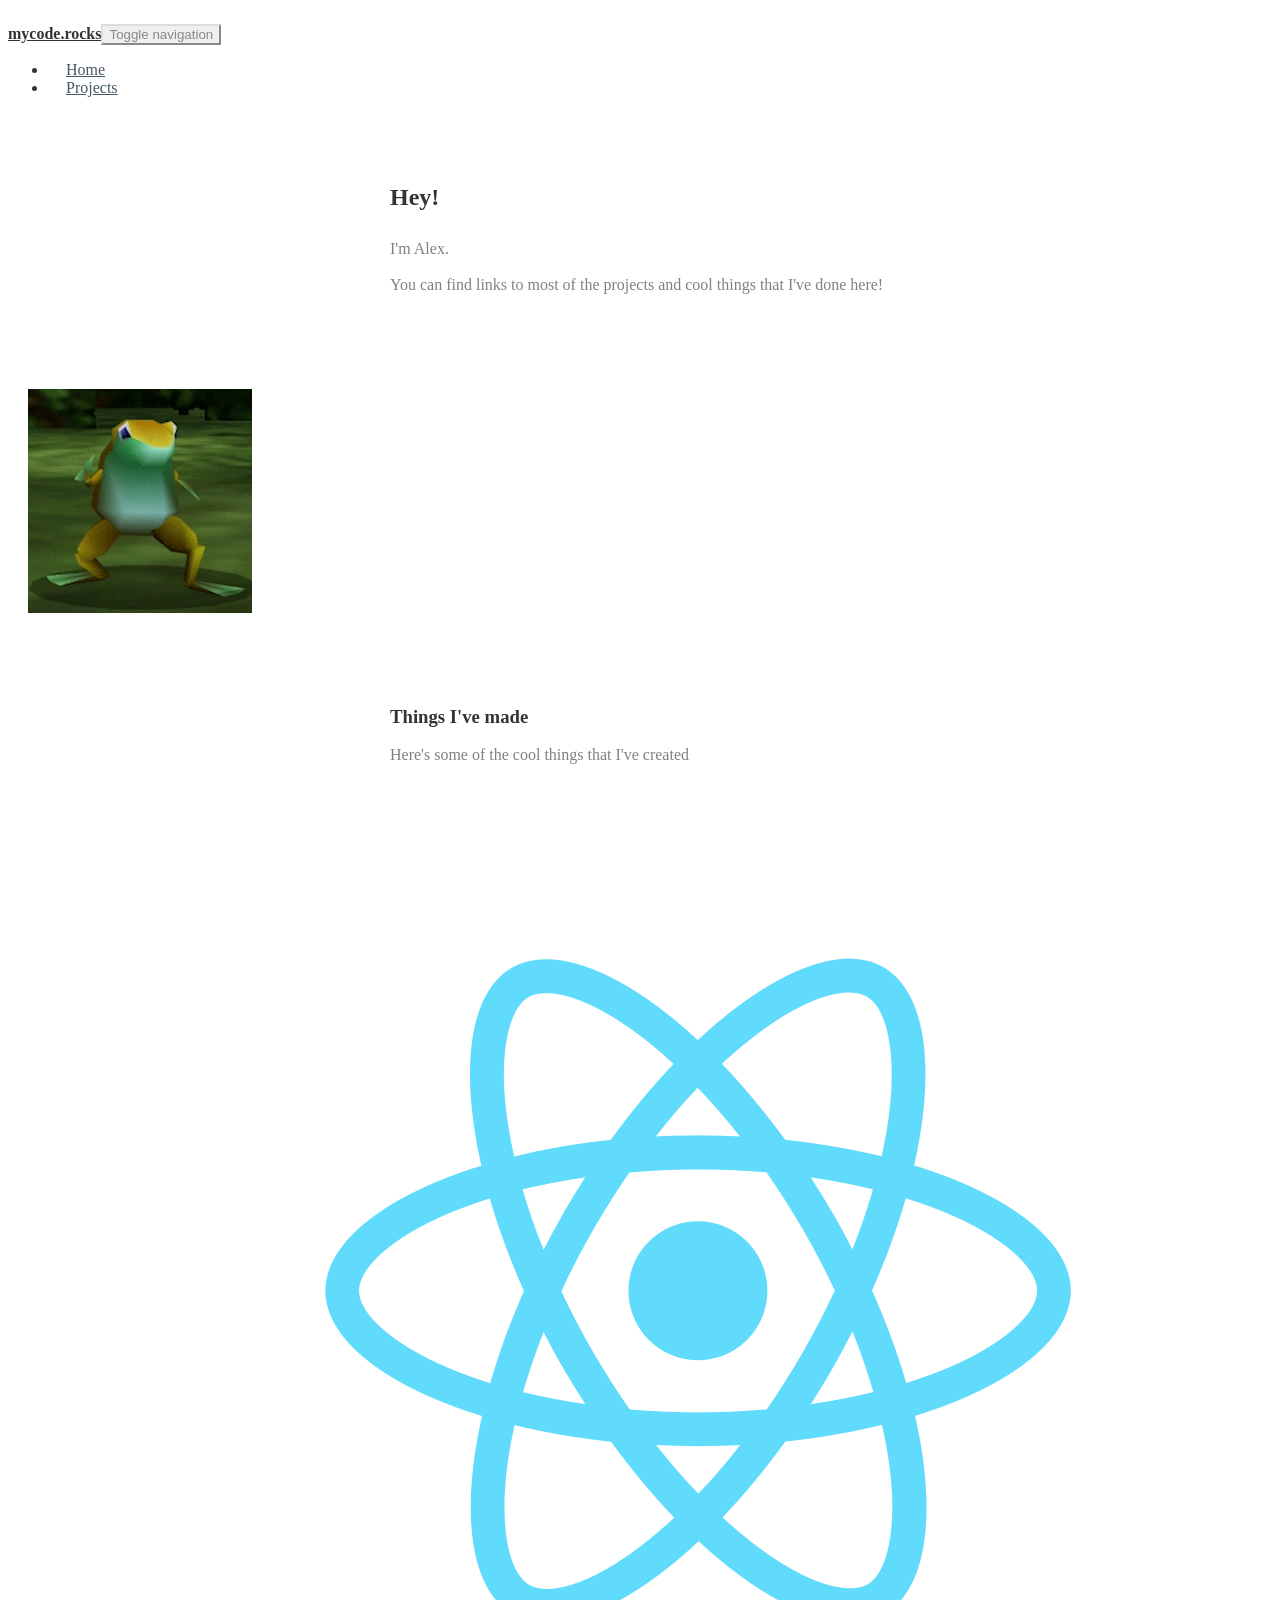
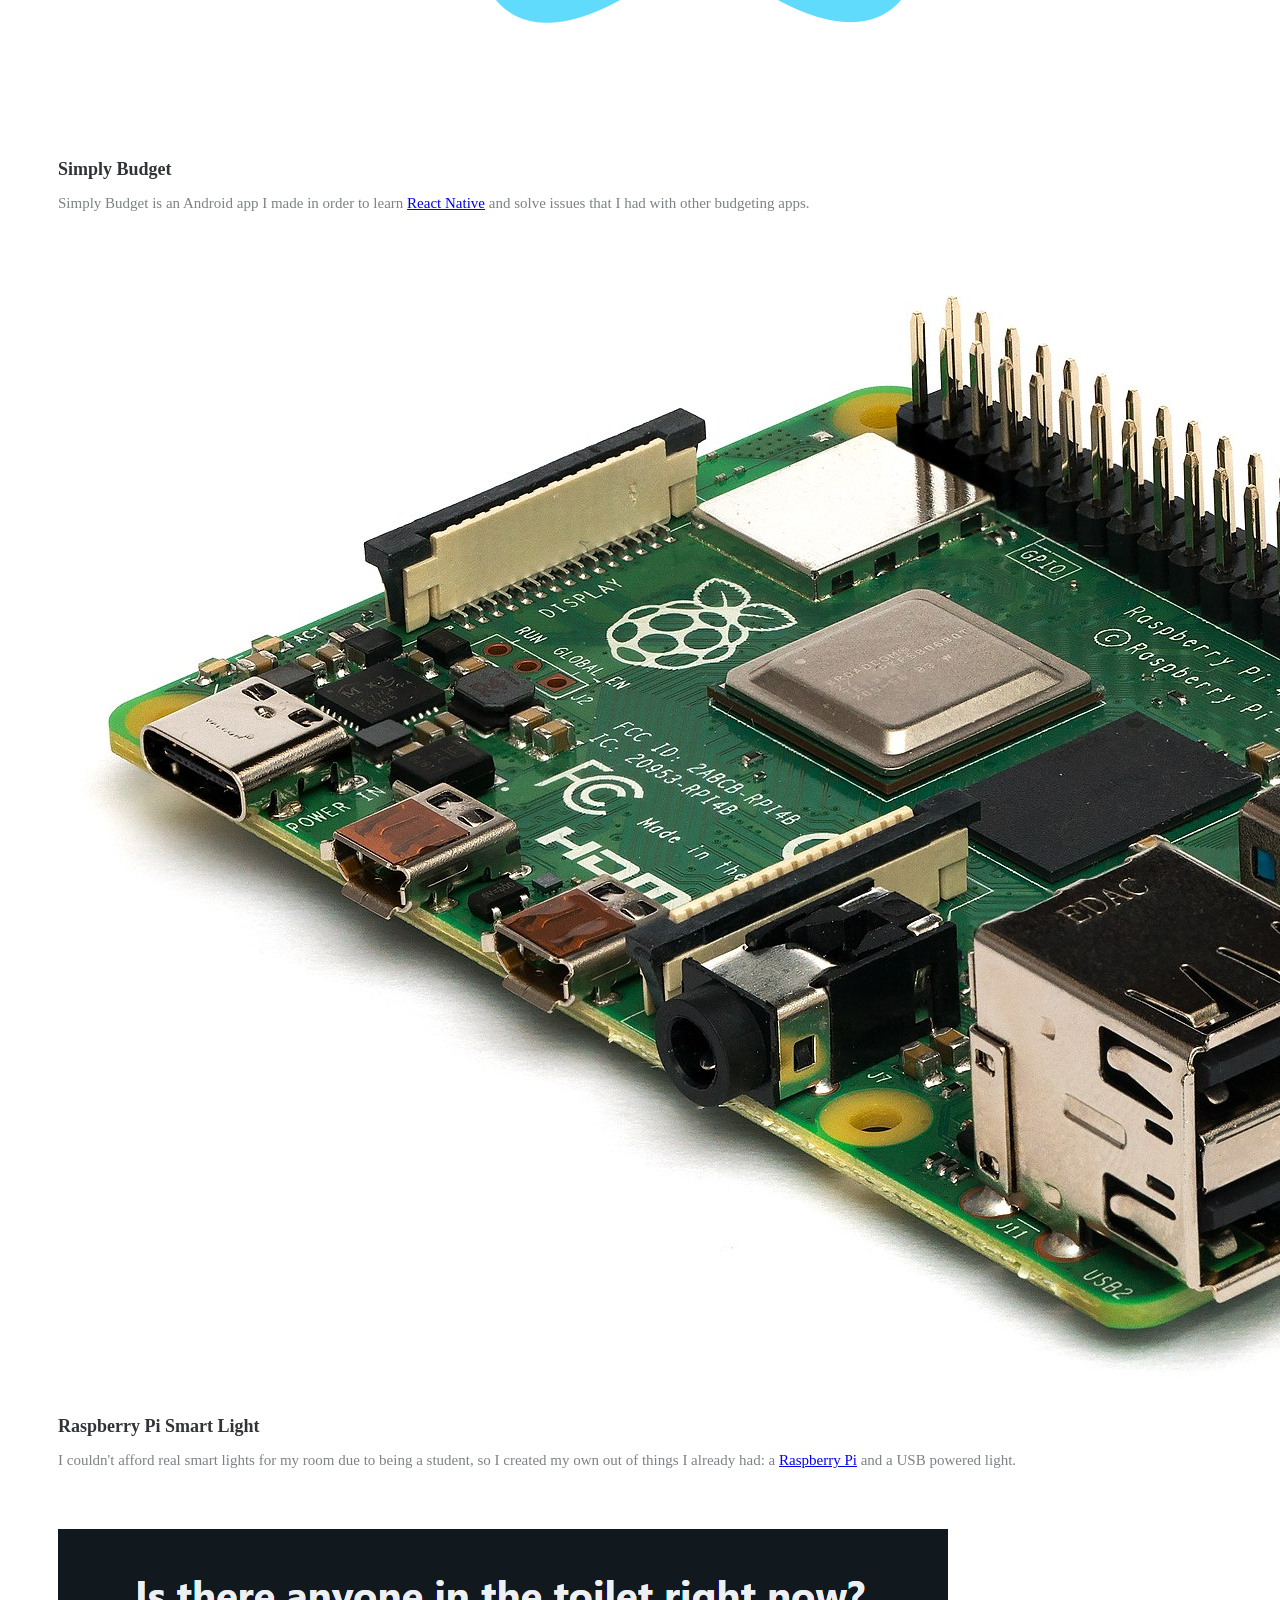
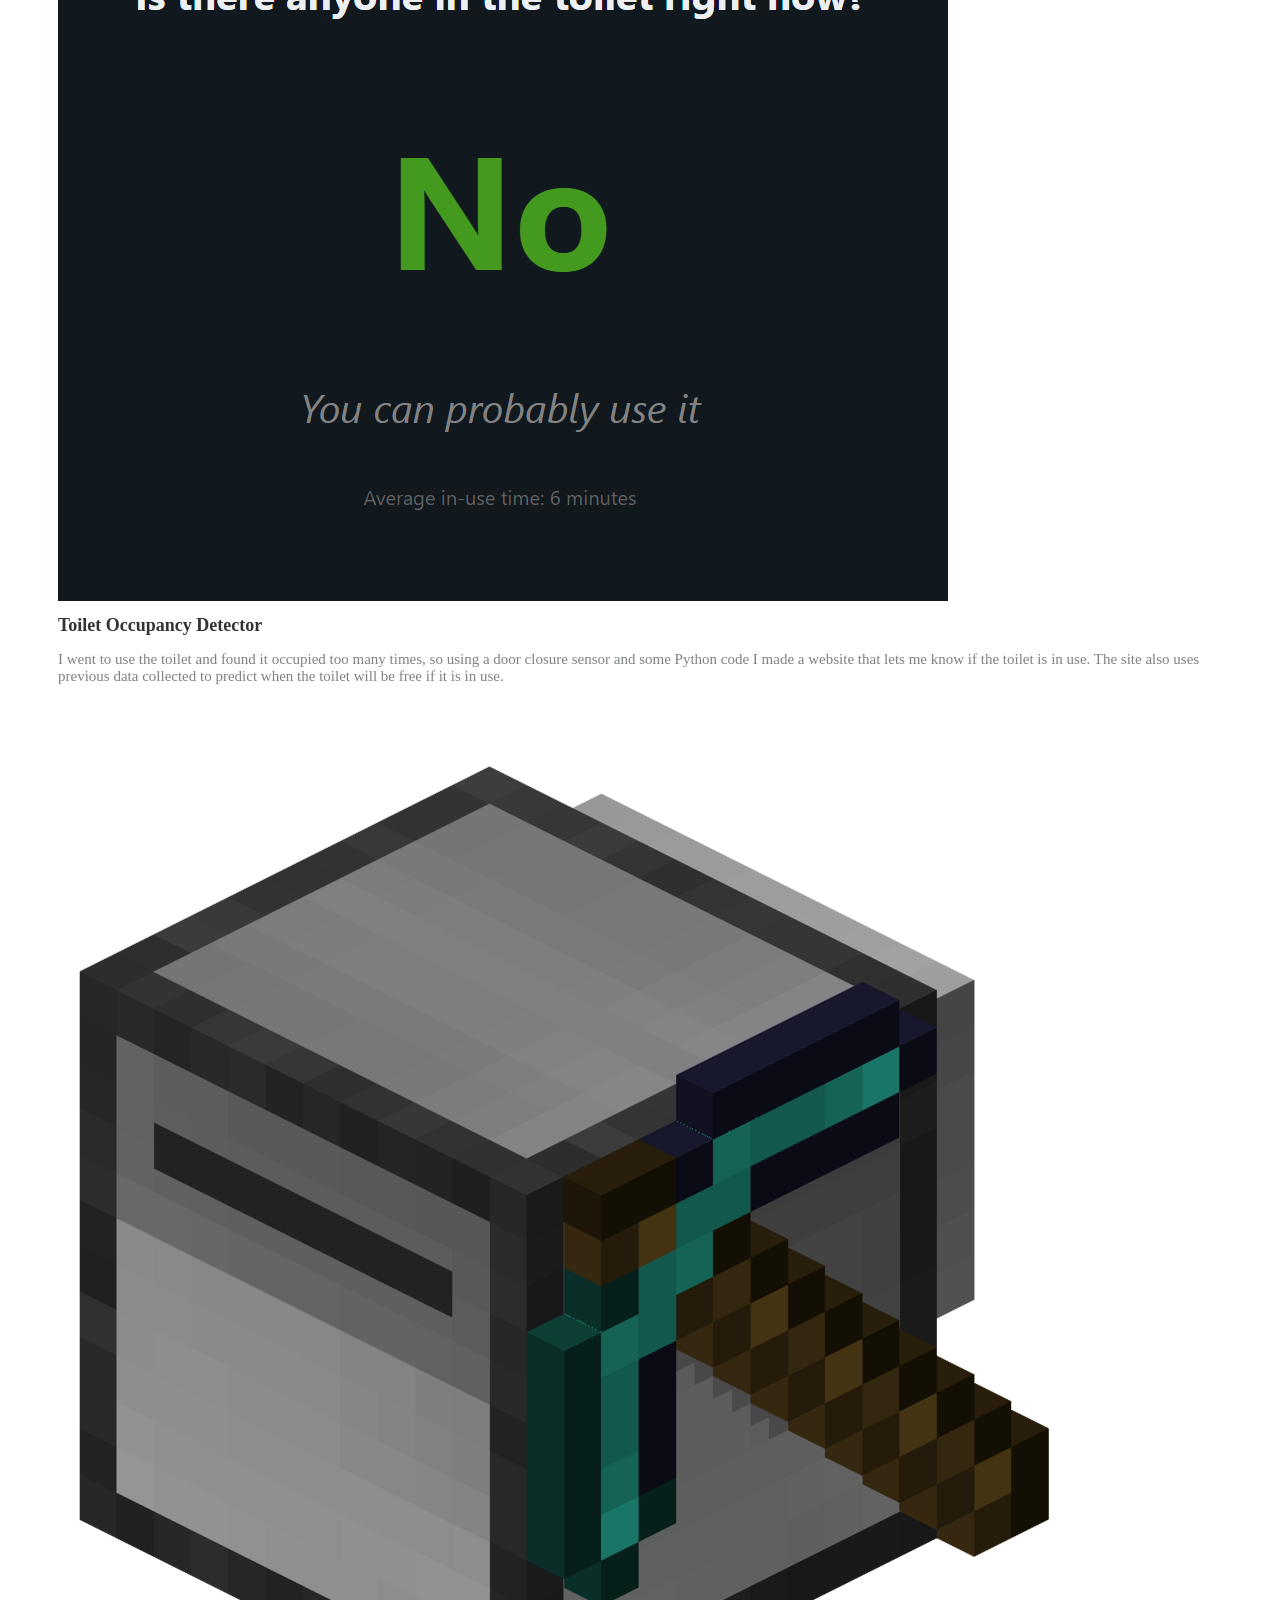
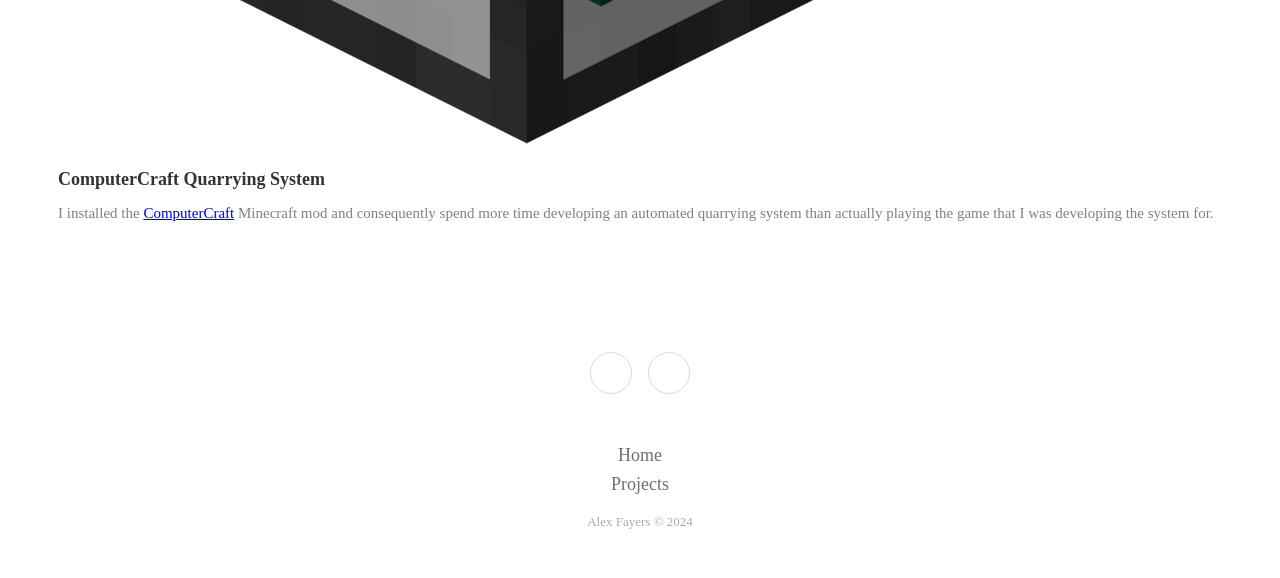
==== commit fdcb8457: "remove SB links" ====
--- a/index.html
+++ b/index.html
@@ -1 +1 @@
-<!DOCTYPE html><html lang="en"><head><meta charset="utf-8"><meta name="viewport" content="width=device-width, initial-scale=1.0, shrink-to-fit=no"><title>mycode.rocks</title><link rel="stylesheet" href="assets/bootstrap/css/bootstrap.min.css"><link rel="stylesheet" href="https://fonts.googleapis.com/css?family=Bitter:400,700"><link rel="stylesheet" href="assets/fonts/ionicons.min.css"><link rel="stylesheet" href="assets/css/styles.min.css"><link rel="stylesheet" href="https://cdnjs.cloudflare.com/ajax/libs/animate.css/3.5.2/animate.min.css"></head><body><div class="container"><header><nav class="navbar navbar-light navbar-expand-lg navigation-clean"><div class="container" id="container"><a class="navbar-brand" href="#">mycode.rocks</a><button data-bs-toggle="collapse" class="navbar-toggler" data-bs-target="#navcol-1"><span class="visually-hidden">Toggle navigation</span><span class="navbar-toggler-icon"></span></button><div class="collapse navbar-collapse" id="navcol-1"><ul class="navbar-nav ms-auto"><li class="nav-item"><a class="nav-link" href="#container">Home</a></li><li class="nav-item"><a class="nav-link" href="#projects">Projects</a></li></ul></div></div></nav></header><main><section class="highlight-clean"><div class="intro"><h2 class="text-center swing animated">Hey!</h2><p class="lead text-center"></p><p class="lead text-center">I'm Alex.<br><br>You can find links to most of the projects and cool things that I've done here!</p></div></section><section class="d-flex d-xl-flex justify-content-center align-items-center justify-content-xl-center align-items-xl-center"><div class="d-flex d-sm-flex d-md-flex d-lg-flex justify-content-center justify-content-sm-center justify-content-md-center jello animated" id="gradient" style="padding: 20px;"><img class="d-xl-flex" src="assets/img/frog.gif"></div></section><section class="highlight-clean projects-horizontal"><div class="intro"><h3 class="text-center" id="projects">Things I've made</h3><p class="text-center">Here's some of the cool things that I've created</p></div><div style="padding: 0px 50px ;"><div class="row projects"><div class="col-sm-6 item"><div class="row"><div class="col-md-12 col-lg-5"><a href="https://play.google.com/store/apps/details?id=com.alexfayersapps.simplybudget"><img class="img-fluid" src="assets/img/1280px-React-icon.svg.png"></a></div><div class="col"><h3 class="name">Simply Budget</h3><p class="description"><a href="https://play.google.com/store/apps/details?id=com.alexfayersapps.simplybudget">Simply Budget</a>&nbsp;is an Android app I made in order to learn&nbsp;<a href="https://reactnative.dev/">React Native</a>&nbsp;and solve issues that I had with other budgeting apps.</p></div></div></div><div class="col-sm-6 item"><div class="row"><div class="col-md-12 col-lg-5"><img class="img-fluid" src="assets/img/Raspberry_Pi_4_Model_B_-_Side.jpg"></div><div class="col"><h3 class="name">Raspberry Pi Smart Light</h3><p class="description">I couldn't afford real smart lights for my room due to being a student, so I created my own out of things I already had: a&nbsp;<a href="https://www.raspberrypi.org/">Raspberry Pi</a> and a USB powered light.</p></div></div></div><div class="col-sm-6 item"><div class="row"><div class="col-md-12 col-lg-5"><img class="img-fluid" src="assets/img/Screenshot%202022-01-23%20181431.png"></div><div class="col"><h3 class="name">Toilet Occupancy Detector</h3><p class="description">I went to use the toilet and found it occupied too many times, so using a door closure sensor and some Python code I made a website that lets me know if the toilet is in use. The site&nbsp;also uses previous data collected to predict when the toilet will be free if it is in use.</p></div></div></div><div class="col-sm-6 item"><div class="row"><div class="col-md-12 col-lg-5"><a href="https://github.com/alexfayers/computercraft_miner"><img class="img-fluid" src="assets/img/2013-08-24_19.15.29.png"></a></div><div class="col"><h3 class="name">ComputerCraft Quarrying System</h3><p class="description">I installed the <a href="https://www.computercraft.info/">ComputerCraft</a>&nbsp;Minecraft mod and consequently spend more time developing an automated quarrying system than actually playing the game that I was developing the system for.</p></div></div></div></div></div></section></main><footer class="footer-basic"><div class="social"><a href="https://www.linkedin.com/in/alex-fayers/"><i class="icon ion-social-linkedin"></i></a><a href="https://github.com/alexfayers"><i class="icon ion-social-github"></i></a></div><ul class="list-inline"><li class="list-inline-item"><a href="#container">Home</a></li><li class="list-inline-item"><a href="#projects">Projects</a></li></ul><p class="copyright">Alex Fayers © 2024</p></footer></div><script src="assets/js/jquery.min.js"></script><script src="assets/bootstrap/js/bootstrap.min.js"></script><script src="assets/js/script.min.js"></script></body></html>
+<!DOCTYPE html><html lang="en"><head><meta charset="utf-8"><meta name="viewport" content="width=device-width, initial-scale=1.0, shrink-to-fit=no"><title>mycode.rocks</title><link rel="stylesheet" href="assets/bootstrap/css/bootstrap.min.css"><link rel="stylesheet" href="https://fonts.googleapis.com/css?family=Bitter:400,700"><link rel="stylesheet" href="assets/fonts/ionicons.min.css"><link rel="stylesheet" href="assets/css/styles.min.css"><link rel="stylesheet" href="https://cdnjs.cloudflare.com/ajax/libs/animate.css/3.5.2/animate.min.css"></head><body><div class="container"><header><nav class="navbar navbar-light navbar-expand-lg navigation-clean"><div class="container" id="container"><a class="navbar-brand" href="#">mycode.rocks</a><button data-bs-toggle="collapse" class="navbar-toggler" data-bs-target="#navcol-1"><span class="visually-hidden">Toggle navigation</span><span class="navbar-toggler-icon"></span></button><div class="collapse navbar-collapse" id="navcol-1"><ul class="navbar-nav ms-auto"><li class="nav-item"><a class="nav-link" href="#container">Home</a></li><li class="nav-item"><a class="nav-link" href="#projects">Projects</a></li></ul></div></div></nav></header><main><section class="highlight-clean"><div class="intro"><h2 class="text-center swing animated">Hey!</h2><p class="lead text-center"></p><p class="lead text-center">I'm Alex.<br><br>You can find links to most of the projects and cool things that I've done here!</p></div></section><section class="d-flex d-xl-flex justify-content-center align-items-center justify-content-xl-center align-items-xl-center"><div class="d-flex d-sm-flex d-md-flex d-lg-flex justify-content-center justify-content-sm-center justify-content-md-center jello animated" id="gradient" style="padding: 20px;"><img class="d-xl-flex" src="assets/img/frog.gif"></div></section><section class="highlight-clean projects-horizontal"><div class="intro"><h3 class="text-center" id="projects">Things I've made</h3><p class="text-center">Here's some of the cool things that I've created</p></div><div style="padding: 0px 50px ;"><div class="row projects"><div class="col-sm-6 item"><div class="row"><div class="col-md-12 col-lg-5"><img class="img-fluid" src="assets/img/1280px-React-icon.svg.png"></div><div class="col"><h3 class="name">Simply Budget</h3><p class="description">Simply Budget is an Android app I made in order to learn&nbsp;<a href="https://reactnative.dev/">React Native</a>&nbsp;and solve issues that I had with other budgeting apps.</p></div></div></div><div class="col-sm-6 item"><div class="row"><div class="col-md-12 col-lg-5"><img class="img-fluid" src="assets/img/Raspberry_Pi_4_Model_B_-_Side.jpg"></div><div class="col"><h3 class="name">Raspberry Pi Smart Light</h3><p class="description">I couldn't afford real smart lights for my room due to being a student, so I created my own out of things I already had: a&nbsp;<a href="https://www.raspberrypi.org/">Raspberry Pi</a> and a USB powered light.</p></div></div></div><div class="col-sm-6 item"><div class="row"><div class="col-md-12 col-lg-5"><img class="img-fluid" src="assets/img/Screenshot%202022-01-23%20181431.png"></div><div class="col"><h3 class="name">Toilet Occupancy Detector</h3><p class="description">I went to use the toilet and found it occupied too many times, so using a door closure sensor and some Python code I made a website that lets me know if the toilet is in use. The site&nbsp;also uses previous data collected to predict when the toilet will be free if it is in use.</p></div></div></div><div class="col-sm-6 item"><div class="row"><div class="col-md-12 col-lg-5"><a href="https://github.com/alexfayers/computercraft_miner"><img class="img-fluid" src="assets/img/2013-08-24_19.15.29.png"></a></div><div class="col"><h3 class="name">ComputerCraft Quarrying System</h3><p class="description">I installed the <a href="https://www.computercraft.info/">ComputerCraft</a>&nbsp;Minecraft mod and consequently spend more time developing an automated quarrying system than actually playing the game that I was developing the system for.</p></div></div></div></div></div></section></main><footer class="footer-basic"><div class="social"><a href="https://www.linkedin.com/in/alex-fayers/"><i class="icon ion-social-linkedin"></i></a><a href="https://github.com/alexfayers"><i class="icon ion-social-github"></i></a></div><ul class="list-inline"><li class="list-inline-item"><a href="#container">Home</a></li><li class="list-inline-item"><a href="#projects">Projects</a></li></ul><p class="copyright">Alex Fayers © 2024</p></footer></div><script src="assets/js/jquery.min.js"></script><script src="assets/bootstrap/js/bootstrap.min.js"></script><script src="assets/js/script.min.js"></script></body></html>
